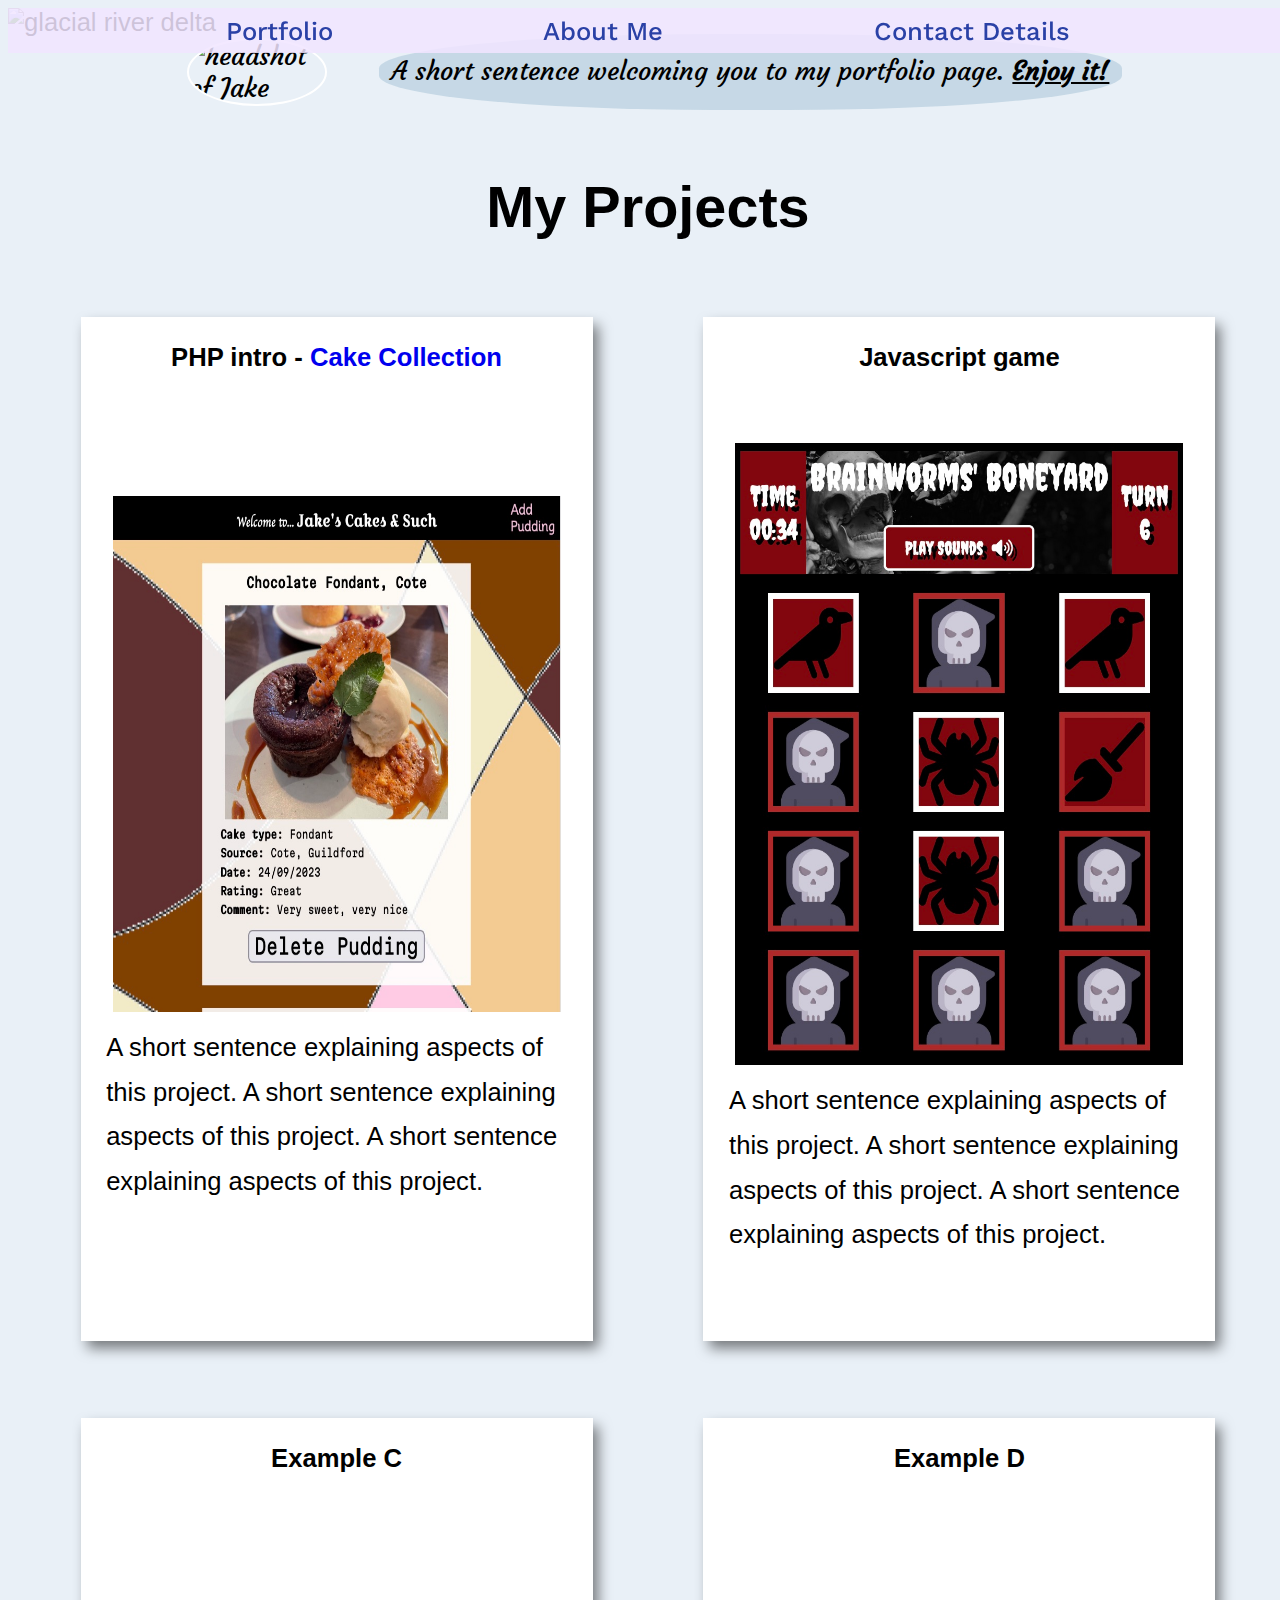
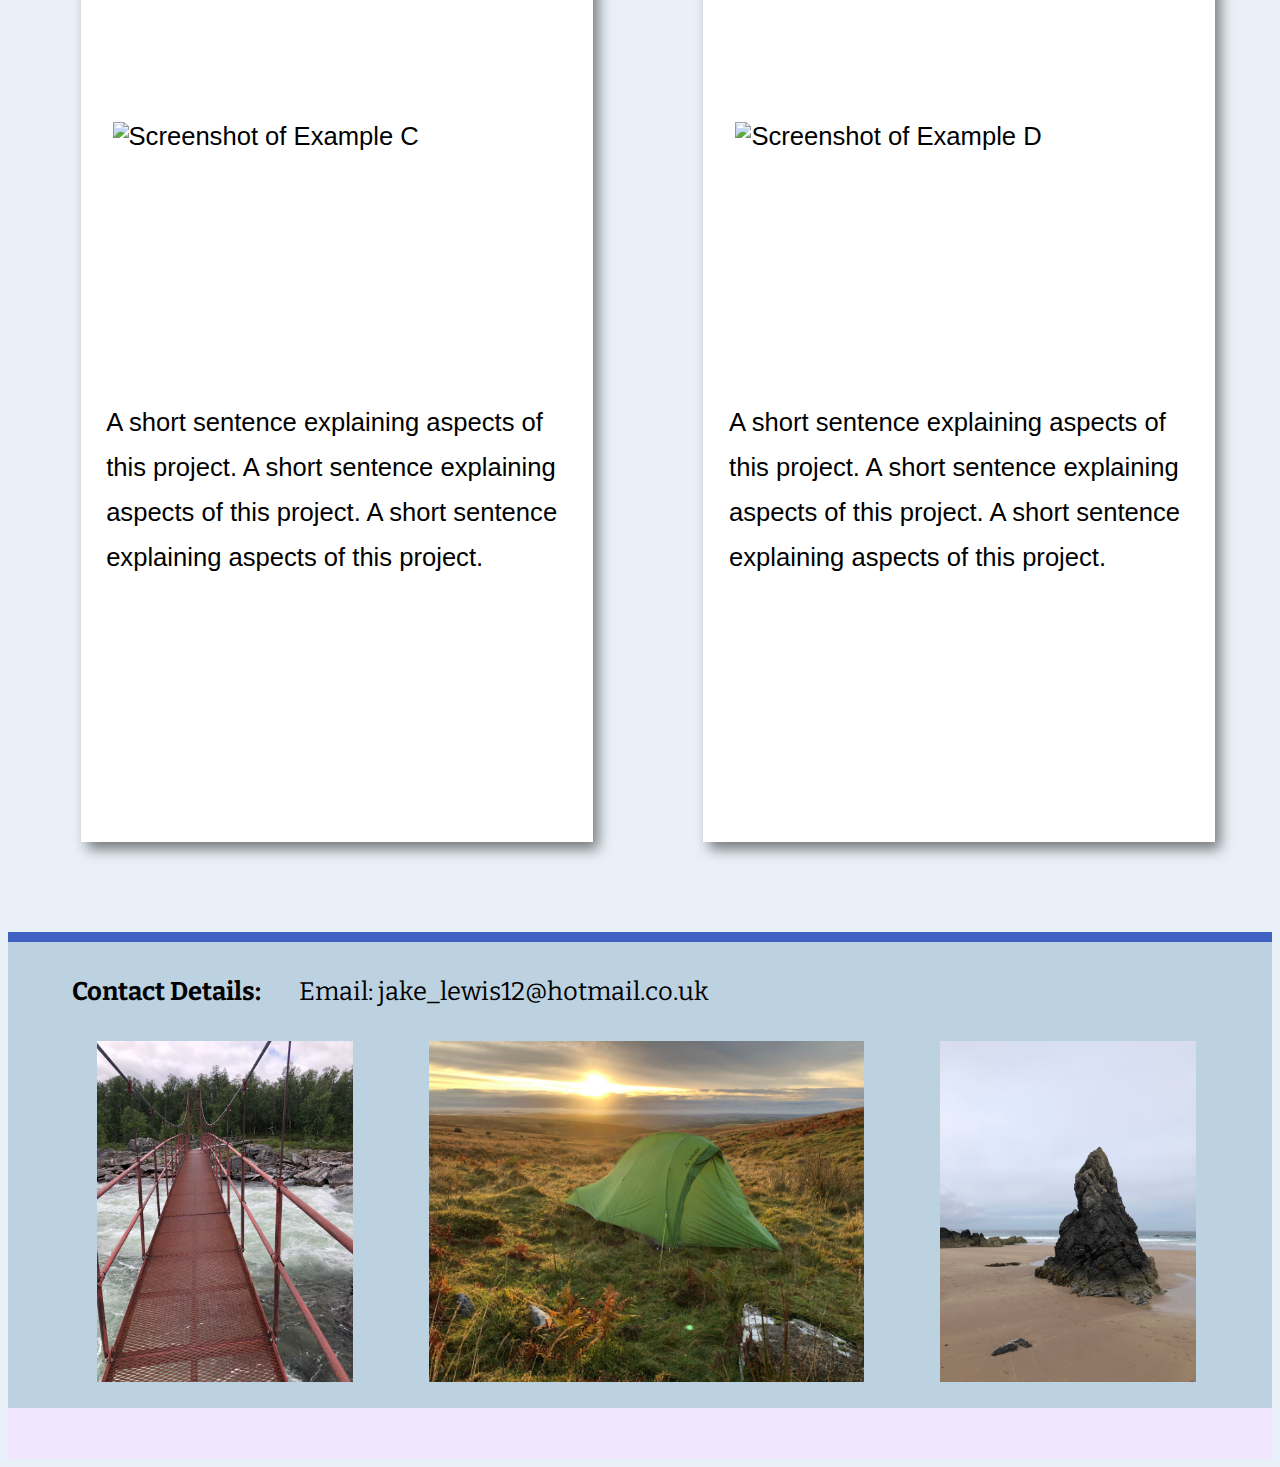
==== index.html @ c80b1532 "more reformatting, bug needs fixing, header size in desktop view of porfolio items" ====
<!DOCTYPE html>
<html lang="en">
<head>
    <meta charset="UTF-8">
    <meta name="viewport" content="width=device-width, initial-scale=1">
    <title>Jake's Portfolio</title>
    <link rel="preconnect" href="https://fonts.googleapis.com">
    <link rel="preconnect" href="https://fonts.gstatic.com" crossorigin>
    <link href="https://fonts.googleapis.com/css2?family=Bitter&family=Courgette&family=Work+Sans&display=swap"
          rel="stylesheet">
    <meta name="description" content="Portfolio">
    <meta name="author" content="Jake Lewis">
    <link rel="stylesheet" href="css/normalize.css">
    <link rel="stylesheet" href="css/styles.css">
    <link rel="icon" href="images/tabicon.png" sizes="192x192">
    <link rel="shortcut icon" href="images/tabicon.png">
    <link rel="apple-touch-icon" href="images/tabicon.png">
    <!-- <script defer src="js/index.js"></script> -->
</head>

<body>

<nav id="navbox">
    <div id="pflink">
        <a href="#porthead" class="menu-h">Portfolio</a>
    </div>
    <div id="abtmelink">
        <a href="./aboutme.html" class="menu-h">About Me</a>
    </div>
    <div id="contactlink">
        <a href="#contacth" class="menu-h">Contact Details</a>
    </div>
</nav>


<div id="main-image-grid">
    <img src="images/bluedeltaonly.jpg" alt="glacial river delta" id="main-pic">
    <div id="welcome-box">
        <img src="images/portprof.png" alt="headshot of Jake" id="profile-pic">
        <p id="welcome-text">A short sentence welcoming you to my portfolio page. <span
                id="welcome-span">Enjoy it!</span>
        </p>
    </div>
</div>

<div id="pfolio-headbox">
    <h2>My Projects</h2>
</div>

<div id="pfolio-boxes-container">
    <div id="exampleabox" class="pfolio-boxes">
        <h3 class=pfolio-head>PHP intro - <a
                href="https://2023-jakel.dev.io-academy.uk/collectorapp/index.php">Cake Collection</a></h3>
        <img src="images/cakecollector.jpg" alt="Screenshot of cake collecition website" class="pfolio-images">
        <p class="example-text">A short sentence explaining aspects of this project. A short sentence explaining aspects
            of this project. A short sentence explaining aspects of this project.</p>
    </div>

    <hr class="box-separation no-desktop-display">

    <div id="examplebbox" class="pfolio-boxes">
        <h3 class=pfolio-head>Javascript game</h3>
        <img src="images/boneyard.jpg" alt="Screenshot of javascript match pairs game" class="pfolio-images">
        <p class="example-text">A short sentence explaining aspects of this project. A short sentence explaining aspects
            of this project. A short sentence explaining aspects of this project.</p>
    </div>

    <hr class="box-separation no-desktop-display">

<!--    <div class="nomobile vertical-line"></div>-->

    <div id="examplecbox" class="pfolio-boxes">
        <h3 class=pfolio-head>Example C</h3>
        <img src="https://placedog.net/200/200" alt="Screenshot of Example C" class="pfolio-images">
        <p class="example-text">A short sentence explaining aspects of this project. A short sentence explaining aspects
            of this project. A short sentence explaining aspects of this project.</p>
    </div>

    <hr class="box-separation no-desktop-display">

    <div id="exampledbox" class="pfolio-boxes">
        <h3 class=pfolio-head>Example D</h3>
        <img src="https://placedog.net/200/200" alt="Screenshot of Example D" class="pfolio-images">
        <p class="example-text">A short sentence explaining aspects of this project. A short sentence explaining aspects
            of this project. A short sentence explaining aspects of this project.</p>
    </div>
</div>

<div id="contact-box" class="fboxbgcolors">
    <h2 id="contacth">Contact Details:</h2>
    <p>Email: jake_lewis12@hotmail.co.uk</p>
</div>

<div id="contact-pic-box" class="fboxbgcolors">
    <img src="images/bridge.jpg" alt="rickety bridge over rapids" id="bridgepic" class="contactpics">
    <img src="images/tent.jpg" alt="green tent at sunrise" id="tentpic" class="contactpics">
    <img src="images/spike.jpg" alt="spiked rock on beach" id="spikepic" class="contactpics">
</div>

<footer></footer>
</body>
</html>
---- css/styles.css ----
*,
*::before,
*::after {
    box-sizing: border-box;
}

body {
    font-family: 'Works Sans', verdana, sans-serif;
    font-size: 2vw;
    background-color: #e9f0f7;
}

#navbox {
    width: 100%;
    display: flex;
    justify-content: space-evenly;
    padding: 0.6vw;
    background-color: rgba(241, 229, 255, 0.85);
    position: fixed;
}

a:link,
a:visited,
a:hover,
a:active {
	text-decoration: none;
}

.menu-h {
    font-family: 'Work sans', verdana, sans-serif;
    font-size: 3vw;
    font-weight: 550;
    color: #2a41a6;
    padding: 0vw;
    margin: 0;
}

img {
    width: 100%;
    height: auto;
}

p {
    margin: 0;
}

#main-image-grid {
    width: 100vw;
    display: grid;
    grid-template-rows: auto 10vw auto;
    grid-template-columns: 1fr;
}

#main-pic {
    width: 100vw;
    grid-row: 1/3;
    grid-column: 1;
}

#welcome-box {
    display: flex;
    grid-row: 2/4;
    grid-column: 1;
    align-items: center;
    justify-self: center;
    flex-wrap: nowrap;
    gap: 3vw;
    padding: 1vw;
    font-size: 2vw;
    font-family: 'Courgette', serif;
}

.fboxbgcolors {
    background-color: #bdd2e1;
}

#profile-pic {
    width: 12vw;
    height: auto;
    border: 0.2vw solid white;
    border-radius: 50%;
}

#welcome-text {
    line-height: 4vw;
    background-color: rgb(189,210,225,0.8);
    border-radius: 45%;
    padding: 1vw;
}

#welcome-span {
    font-weight: bold;
    text-decoration: underline;
}

#pfolio-headbox {
    width: 100vw;
    display: flex;
    align-items: center;
    justify-content: center;
}

#pfolio-headbox h2{
    font-size: 4.5vw;
    margin-top: 3vw;
    margin-bottom: 3vw;
}

#pfolio-boxes-container {
    display: flex;
    flex-direction: column;
    width: 100vw;
    align-items: center;
}

.pfolio-head {
    margin: 0;
    font-size: 3vw;
}

.pfolio-boxes {
    width: 70vw;
    display: flex;
    flex-wrap: wrap;
    justify-content: center;
    justify-self: center;
    align-self: center;
    gap: 2vw;
    padding: 2vw;
    background-color: rgb(255, 255, 255);
    margin: 3vw;
    box-shadow: 0.5vw 0.6vw 1vw rgb(0 0 0 / 0.5);
}

.pfolio-images {
    width: 60vw;
}

.example-text {
    line-height: 3.5vw;
}

.box-separation {
    width: 90%;
    margin: 2vw;
    height: 0.01vw;
    color: #9d069d;
    background-color: #9d069d;
}

#contact-box {
    display: flex;
    flex-wrap: wrap;
    flex-direction: column;
    gap: 2vw;
    margin-top: 4vw;
    padding-left: 2vw;
    border-top: 1.5vw solid #4162c3;
    font-family: 'Bitter', serif;
}

#contact-box h2 {
    padding: 1vw;
}

#contact-box p {
    font-size: 3vw;
}

#contact-pic-box {
    display: flex;
    flex-direction: row;
    gap: 2vw;
    padding: 2vw;
    justify-content: space-around;
}

#bridgepic {
    width: 20vw;
}

#tentpic {
    width: 34vw;
}

#spikepic {
    width: 20vw;
}

footer {
    background-color: rgba(241, 229, 255, 0.85);
    padding: 2vw;
}

@media only screen and (min-width: 600px) {
    .no-desktop-display {
        display: none;
    }

    .menu-h {
        font-size: 2vw;
        font-weight: 500;
    }

    #welcome-box {
        font-size: 2vw;
        padding: 0.1vw;
    }

    #profile-pic {
        width: 11vw;
        height: auto;
        margin: 1vw;
    }

    #porthead {
        font-size: 3vw;
    }

    #pfolio-boxes-container {
        flex-direction: row;
        flex-wrap: wrap;
        justify-content: space-evenly;
    }

    .pfolio-boxes {
        width: 40vw;
        height: 80vw;
        gap: 1vw;
    }

    .pfolio-head {
        font-size: 2vw;
        margin: 0;
        padding: 0;
    }

    .pfolio-images {
        width: 35vw;
    }

    /*#hr-ab {*/
    /*    grid-row: 8/9;*/
    /*    height: 1px;*/
    /*    border: 0;*/
    /*}*/

    /*.vertical-line {*/
    /*    border-left: 1px solid #9d069d;*/
    /*    grid-column: 10/12;*/
    /*    grid-row: 6/10;*/
    /*    height: 90%;*/
    /*    margin-left: 5vw;*/
    /*    align-self: center;*/
    /*}*/

    #contact-box h2 {
        font-size: 2vw;
    }

    #contact-box p {
        font-size: 2vw;
    }

    #contact-box {
        grid-row: 10/11;
        flex-direction: row;
        padding-left: 4vw;
        border-top: 0.8vw solid #4162c3;
        align-items: center;
    }

    #contact-pic-box {
        grid-row: 11/12;
        padding: 0vw;
        padding-left: 3vw;
        padding-right: 2vw;
        padding-bottom: 2vw;
        justify-content: space-evenly;
    }

    .contactpics {
        width: 16vw;
        height: auto;
    }
}

@media only screen and (max-width: 700px) {
    .nomobile {
        display: none;
    }
}
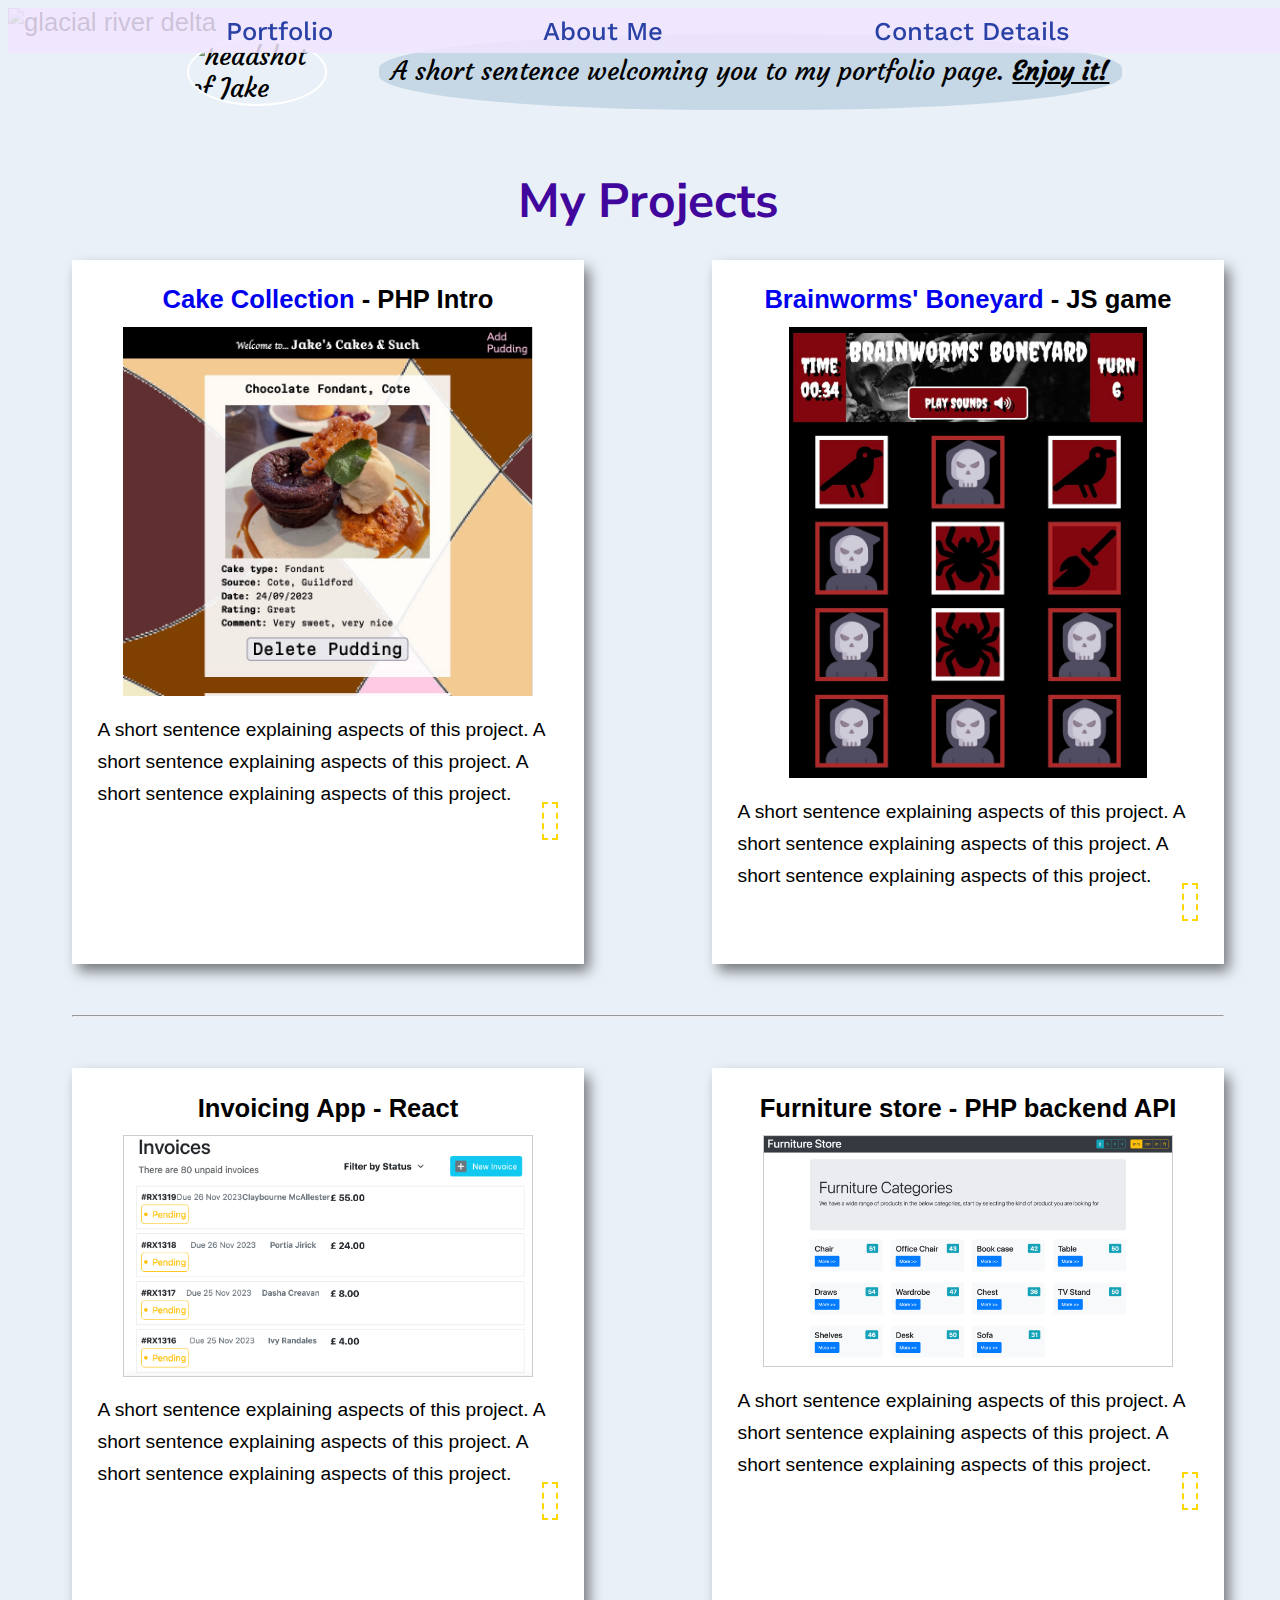
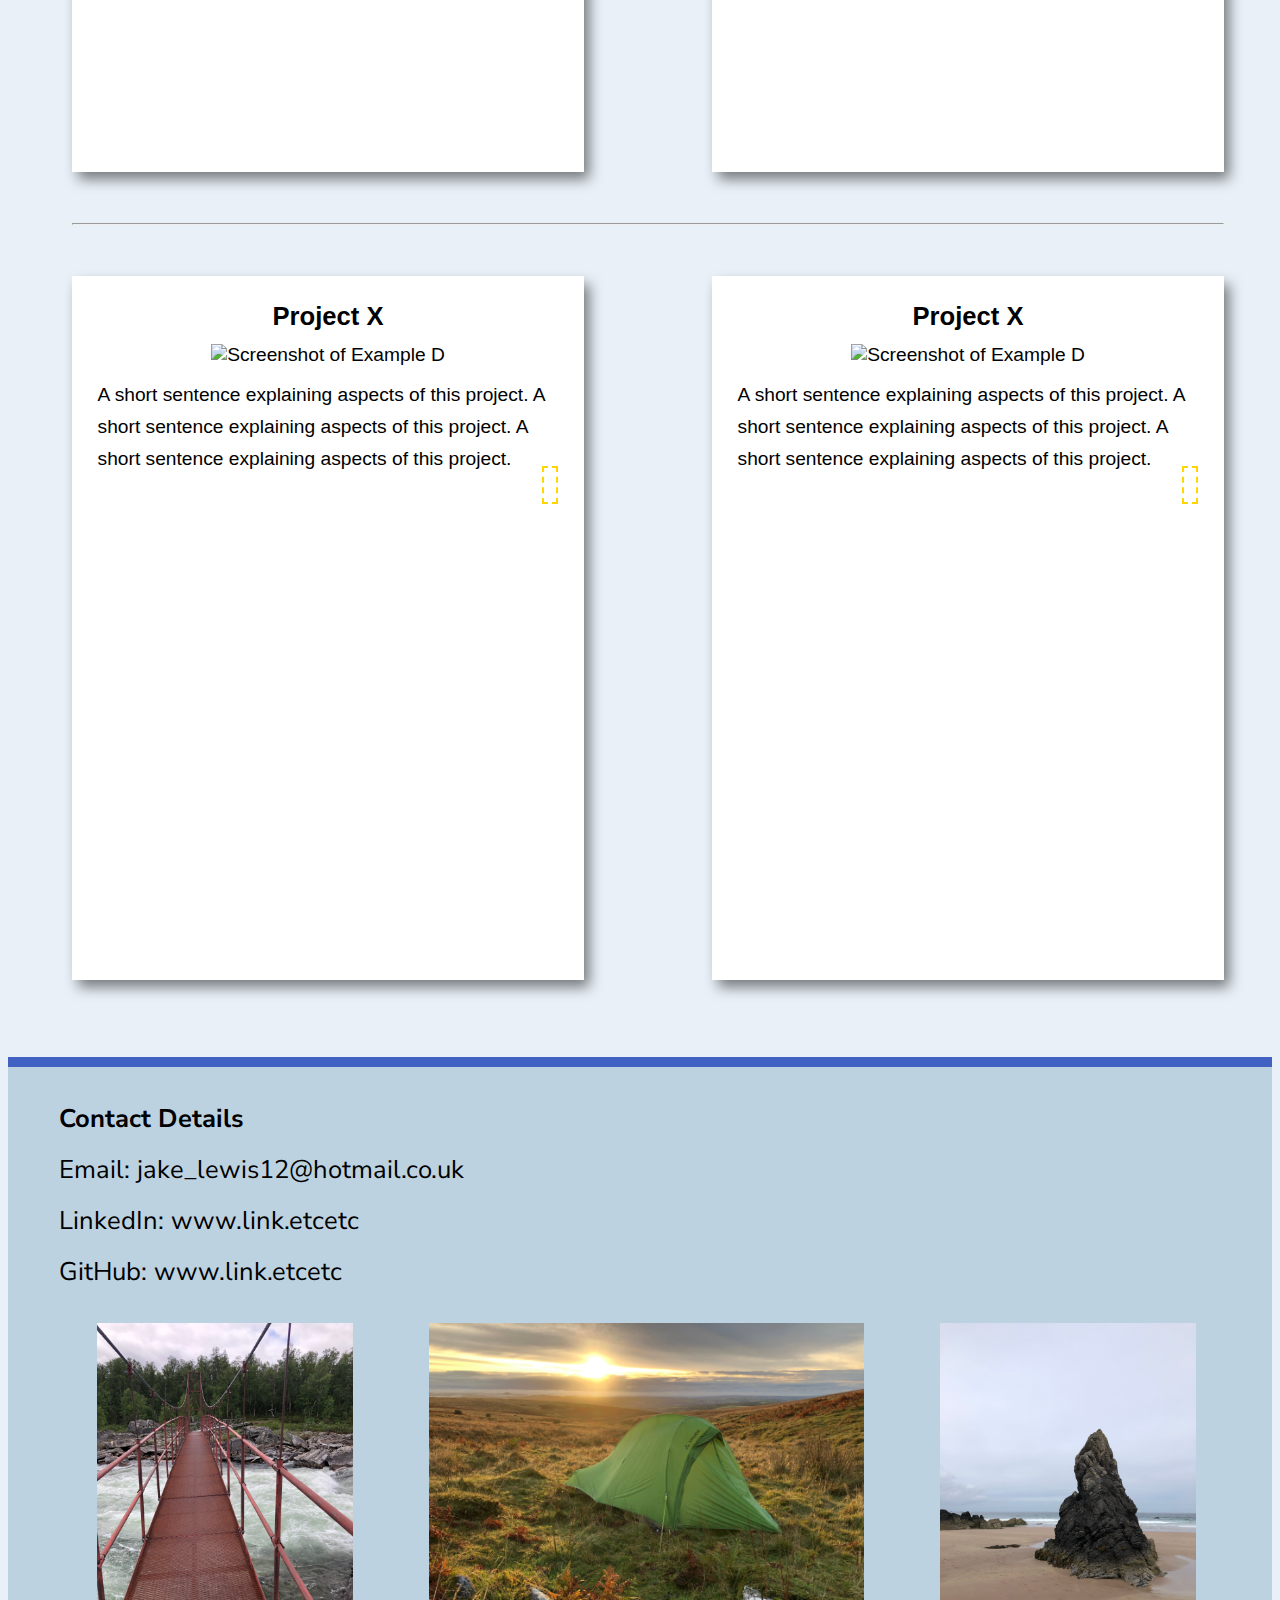
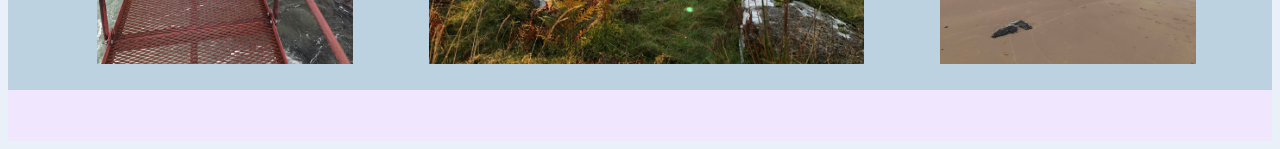
==== commit 4f70d690: "final formatting chages fornew  basic layout" ====
--- a/index.html
+++ b/index.html
@@ -8,6 +8,10 @@
     <link rel="preconnect" href="https://fonts.gstatic.com" crossorigin>
     <link href="https://fonts.googleapis.com/css2?family=Bitter&family=Courgette&family=Work+Sans&display=swap"
           rel="stylesheet">
+    <link href="https://fonts.googleapis.com/css2?family=Nunito+Sans:opsz@6..12&display=swap" rel="stylesheet">
+    <link rel="stylesheet" href="https://cdnjs.cloudflare.com/ajax/libs/font-awesome/6.4.2/css/all.min.css"
+          integrity="sha512-z3gLpd7yknf1YoNbCzqRKc4qyor8gaKU1qmn+CShxbuBusANI9QpRohGBreCFkKxLhei6S9CQXFEbbKuqLg0DA=="
+          crossorigin="anonymous" referrerpolicy="no-referrer"/>
     <meta name="description" content="Portfolio">
     <meta name="author" content="Jake Lewis">
     <link rel="stylesheet" href="css/normalize.css">
@@ -22,13 +26,13 @@
 
 <nav id="navbox">
     <div id="pflink">
-        <a href="#porthead" class="menu-h">Portfolio</a>
+        <a href="#pfolio-headbox" class="nav-headers">Portfolio</a>
     </div>
     <div id="abtmelink">
-        <a href="./aboutme.html" class="menu-h">About Me</a>
+        <a href="./aboutme.html" class="nav-headers">About Me</a>
     </div>
     <div id="contactlink">
-        <a href="#contacth" class="menu-h">Contact Details</a>
+        <a href="#contacth" class="nav-headers">Contact Details</a>
     </div>
 </nav>
 
@@ -49,46 +53,77 @@
 
 <div id="pfolio-boxes-container">
     <div id="exampleabox" class="pfolio-boxes">
-        <h3 class=pfolio-head>PHP intro - <a
-                href="https://2023-jakel.dev.io-academy.uk/collectorapp/index.php">Cake Collection</a></h3>
+        <h3 class=pfolio-head><a
+                href="https://2023-jakel.dev.io-academy.uk/collectorapp/index.php">Cake Collection</a> - PHP Intro</h3>
         <img src="images/cakecollector.jpg" alt="Screenshot of cake collecition website" class="pfolio-images">
-        <p class="example-text">A short sentence explaining aspects of this project. A short sentence explaining aspects
+        <p class="pfolio-text">A short sentence explaining aspects of this project. A short sentence explaining aspects
             of this project. A short sentence explaining aspects of this project.</p>
+        <p class="git-icon-p"><i class="fa-brands fa-github"></i></p>
     </div>
 
     <hr class="box-separation no-desktop-display">
 
     <div id="examplebbox" class="pfolio-boxes">
-        <h3 class=pfolio-head>Javascript game</h3>
-        <img src="images/boneyard.jpg" alt="Screenshot of javascript match pairs game" class="pfolio-images">
-        <p class="example-text">A short sentence explaining aspects of this project. A short sentence explaining aspects
+        <h3 class=pfolio-head href="https://dev.io-academy.uk/projects/2023-aug/23-aug-pairs/game.html"><a
+                href="https://dev.io-academy.uk/projects/2023-aug/23-aug-pairs/game.html">Brainworms' Boneyard</a> - JS game</h3>
+        <img src="images/boneyard.jpg" alt="Screenshot of javascript match pairs game" class="pfolio-images"
+             id="boneyard">
+        <p class="pfolio-text">A short sentence explaining aspects of this project. A short sentence explaining aspects
             of this project. A short sentence explaining aspects of this project.</p>
+        <p class="git-icon-p"><i class="fa-brands fa-github"></i></p>
     </div>
 
     <hr class="box-separation no-desktop-display">
 
-<!--    <div class="nomobile vertical-line"></div>-->
+    <hr class="box-separation no-mobile-display">
 
-    <div id="examplecbox" class="pfolio-boxes">
-        <h3 class=pfolio-head>Example C</h3>
-        <img src="https://placedog.net/200/200" alt="Screenshot of Example C" class="pfolio-images">
-        <p class="example-text">A short sentence explaining aspects of this project. A short sentence explaining aspects
+    <div class="pfolio-boxes">
+        <h3 class=pfolio-head>Invoicing App - React</h3>
+        <img src="images/invoicing-app.png" alt="Screenshot of Example C" class="pfolio-images img-borders">
+        <p class="pfolio-text">A short sentence explaining aspects of this project. A short sentence explaining aspects
             of this project. A short sentence explaining aspects of this project.</p>
+        <p class="git-icon-p"><i class="fa-brands fa-github"></i></p>
     </div>
 
     <hr class="box-separation no-desktop-display">
 
-    <div id="exampledbox" class="pfolio-boxes">
-        <h3 class=pfolio-head>Example D</h3>
+    <div class="pfolio-boxes">
+        <h3 class=pfolio-head>Furniture store - PHP backend API</h3>
+        <img src="images/furniture-api.png" alt="Screenshot of Example D" class="pfolio-images img-borders">
+        <p class="pfolio-text">A short sentence explaining aspects of this project. A short sentence explaining aspects
+            of this project. A short sentence explaining aspects of this project.</p>
+        <p class="git-icon-p"><i class="fa-brands fa-github"></i></p>
+    </div>
+
+    <hr class="box-separation no-desktop-display">
+
+    <hr class="box-separation no-mobile-display">
+
+    <div class="pfolio-boxes">
+        <h3 class=pfolio-head>Project X</h3>
         <img src="https://placedog.net/200/200" alt="Screenshot of Example D" class="pfolio-images">
-        <p class="example-text">A short sentence explaining aspects of this project. A short sentence explaining aspects
+        <p class="pfolio-text">A short sentence explaining aspects of this project. A short sentence explaining aspects
             of this project. A short sentence explaining aspects of this project.</p>
+        <p class="git-icon-p"><i class="fa-brands fa-github"></i></p>
+    </div>
+
+    <hr class="box-separation no-desktop-display">
+
+    <div class="pfolio-boxes">
+        <h3 class=pfolio-head>Project X</h3>
+        <img src="https://placedog.net/200/200" alt="Screenshot of Example D" class="pfolio-images">
+        <p class="pfolio-text">A short sentence explaining aspects of this project. A short sentence explaining aspects
+            of this project. A short sentence explaining aspects of this project.</p>
+        <p class="git-icon-p"><i class="fa-brands fa-github"></i></p>
     </div>
 </div>
 
 <div id="contact-box" class="fboxbgcolors">
-    <h2 id="contacth">Contact Details:</h2>
+    <h2 id="contacth">Contact Details</h2>
     <p>Email: jake_lewis12@hotmail.co.uk</p>
+    <p>LinkedIn: www.link.etcetc</p>
+    <p>GitHub: www.link.etcetc</p>
+<!--    maybe just a background image to the whole thing rather than 3 pics-->
 </div>
 
 <div id="contact-pic-box" class="fboxbgcolors">
--- a/css/styles.css
+++ b/css/styles.css
@@ -23,10 +23,10 @@
 a:visited,
 a:hover,
 a:active {
-	text-decoration: none;
-}
-
-.menu-h {
+    text-decoration: none;
+}
+
+.nav-headers {
     font-family: 'Work sans', verdana, sans-serif;
     font-size: 3vw;
     font-weight: 550;
@@ -68,6 +68,7 @@
     padding: 1vw;
     font-size: 2vw;
     font-family: 'Courgette', serif;
+    /*slight pulsing animation on this*/
 }
 
 .fboxbgcolors {
@@ -83,7 +84,7 @@
 
 #welcome-text {
     line-height: 4vw;
-    background-color: rgb(189,210,225,0.8);
+    background-color: rgb(189, 210, 225, 0.8);
     border-radius: 45%;
     padding: 1vw;
 }
@@ -98,12 +99,15 @@
     display: flex;
     align-items: center;
     justify-content: center;
-}
-
-#pfolio-headbox h2{
-    font-size: 4.5vw;
-    margin-top: 3vw;
-    margin-bottom: 3vw;
+    font-size: 2.5vw;
+    font-family: 'nunito sans' ,verdana, sans-serif;
+    color: rgb(65,7,157);
+    margin-top: 2.5vw;
+    margin-bottom: 1.5vw;
+}
+
+#pfolio-headbox h2 {
+    margin: 0;
 }
 
 #pfolio-boxes-container {
@@ -113,31 +117,45 @@
     align-items: center;
 }
 
-.pfolio-head {
-    margin: 0;
-    font-size: 3vw;
-}
-
 .pfolio-boxes {
     width: 70vw;
-    display: flex;
-    flex-wrap: wrap;
-    justify-content: center;
-    justify-self: center;
-    align-self: center;
-    gap: 2vw;
-    padding: 2vw;
+    text-align: center;
     background-color: rgb(255, 255, 255);
-    margin: 3vw;
     box-shadow: 0.5vw 0.6vw 1vw rgb(0 0 0 / 0.5);
+    margin: 2vw 0;
+    padding: 1vw 0;
+}
+
+.pfolio-head {
+    font-size: 3vw;
+    margin: 0;
+    padding: 3vw;
 }
 
 .pfolio-images {
     width: 60vw;
-}
-
-.example-text {
-    line-height: 3.5vw;
+    margin-bottom: 1vw;
+}
+
+.img-borders {
+    border: solid 1px rgb(206, 206, 206)
+}
+
+.pfolio-text {
+    line-height: 3vw;
+    padding: 0 2vw;
+    text-align: left;
+}
+
+.git-icon-p {
+    padding-right: 2vw;
+    /*text-align: right;*/
+    text-align: end;
+}
+
+.fa-github {
+    padding: 0.5vw;
+    border: dashed 2px gold;
 }
 
 .box-separation {
@@ -149,18 +167,17 @@
 }
 
 #contact-box {
-    display: flex;
-    flex-wrap: wrap;
-    flex-direction: column;
-    gap: 2vw;
     margin-top: 4vw;
-    padding-left: 2vw;
+    padding: 2vw 0;
+    padding-bottom: 2vw;
     border-top: 1.5vw solid #4162c3;
-    font-family: 'Bitter', serif;
+    font-family: 'nunito sans' ,verdana, sans-serif;
+    line-height: 4vw;
 }
 
 #contact-box h2 {
-    padding: 1vw;
+    font-weight: bold;
+    margin: 0;
 }
 
 #contact-box p {
@@ -197,7 +214,7 @@
         display: none;
     }
 
-    .menu-h {
+    .nav-headers {
         font-size: 2vw;
         font-weight: 500;
     }
@@ -213,46 +230,45 @@
         margin: 1vw;
     }
 
-    #porthead {
-        font-size: 3vw;
+    #pfolio-headbox {
+        margin-bottom: 0;
     }
 
     #pfolio-boxes-container {
         flex-direction: row;
         flex-wrap: wrap;
-        justify-content: space-evenly;
+        justify-content: space-around;
     }
 
     .pfolio-boxes {
         width: 40vw;
-        height: 80vw;
-        gap: 1vw;
+        height: 55vw;
+        font-size: 1.5vw;
     }
 
     .pfolio-head {
         font-size: 2vw;
-        margin: 0;
-        padding: 0;
+        padding: 1vw;
     }
 
     .pfolio-images {
-        width: 35vw;
-    }
-
-    /*#hr-ab {*/
-    /*    grid-row: 8/9;*/
-    /*    height: 1px;*/
-    /*    border: 0;*/
-    /*}*/
-
-    /*.vertical-line {*/
-    /*    border-left: 1px solid #9d069d;*/
-    /*    grid-column: 10/12;*/
-    /*    grid-row: 6/10;*/
-    /*    height: 90%;*/
-    /*    margin-left: 5vw;*/
-    /*    align-self: center;*/
-    /*}*/
+        width: 32vw;
+    }
+
+    .pfolio-text {
+        line-height: 2.5vw;
+    }
+
+    #boneyard {
+        width: 28vw;
+    }
+
+    .vertical-line {
+        border-left: 1px solid #9d069d;
+        height: 90%;
+        margin-left: 5vw;
+        align-self: center;
+    }
 
     #contact-box h2 {
         font-size: 2vw;
@@ -286,7 +302,7 @@
 }
 
 @media only screen and (max-width: 700px) {
-    .nomobile {
+    .no-mobile-display {
         display: none;
     }
 }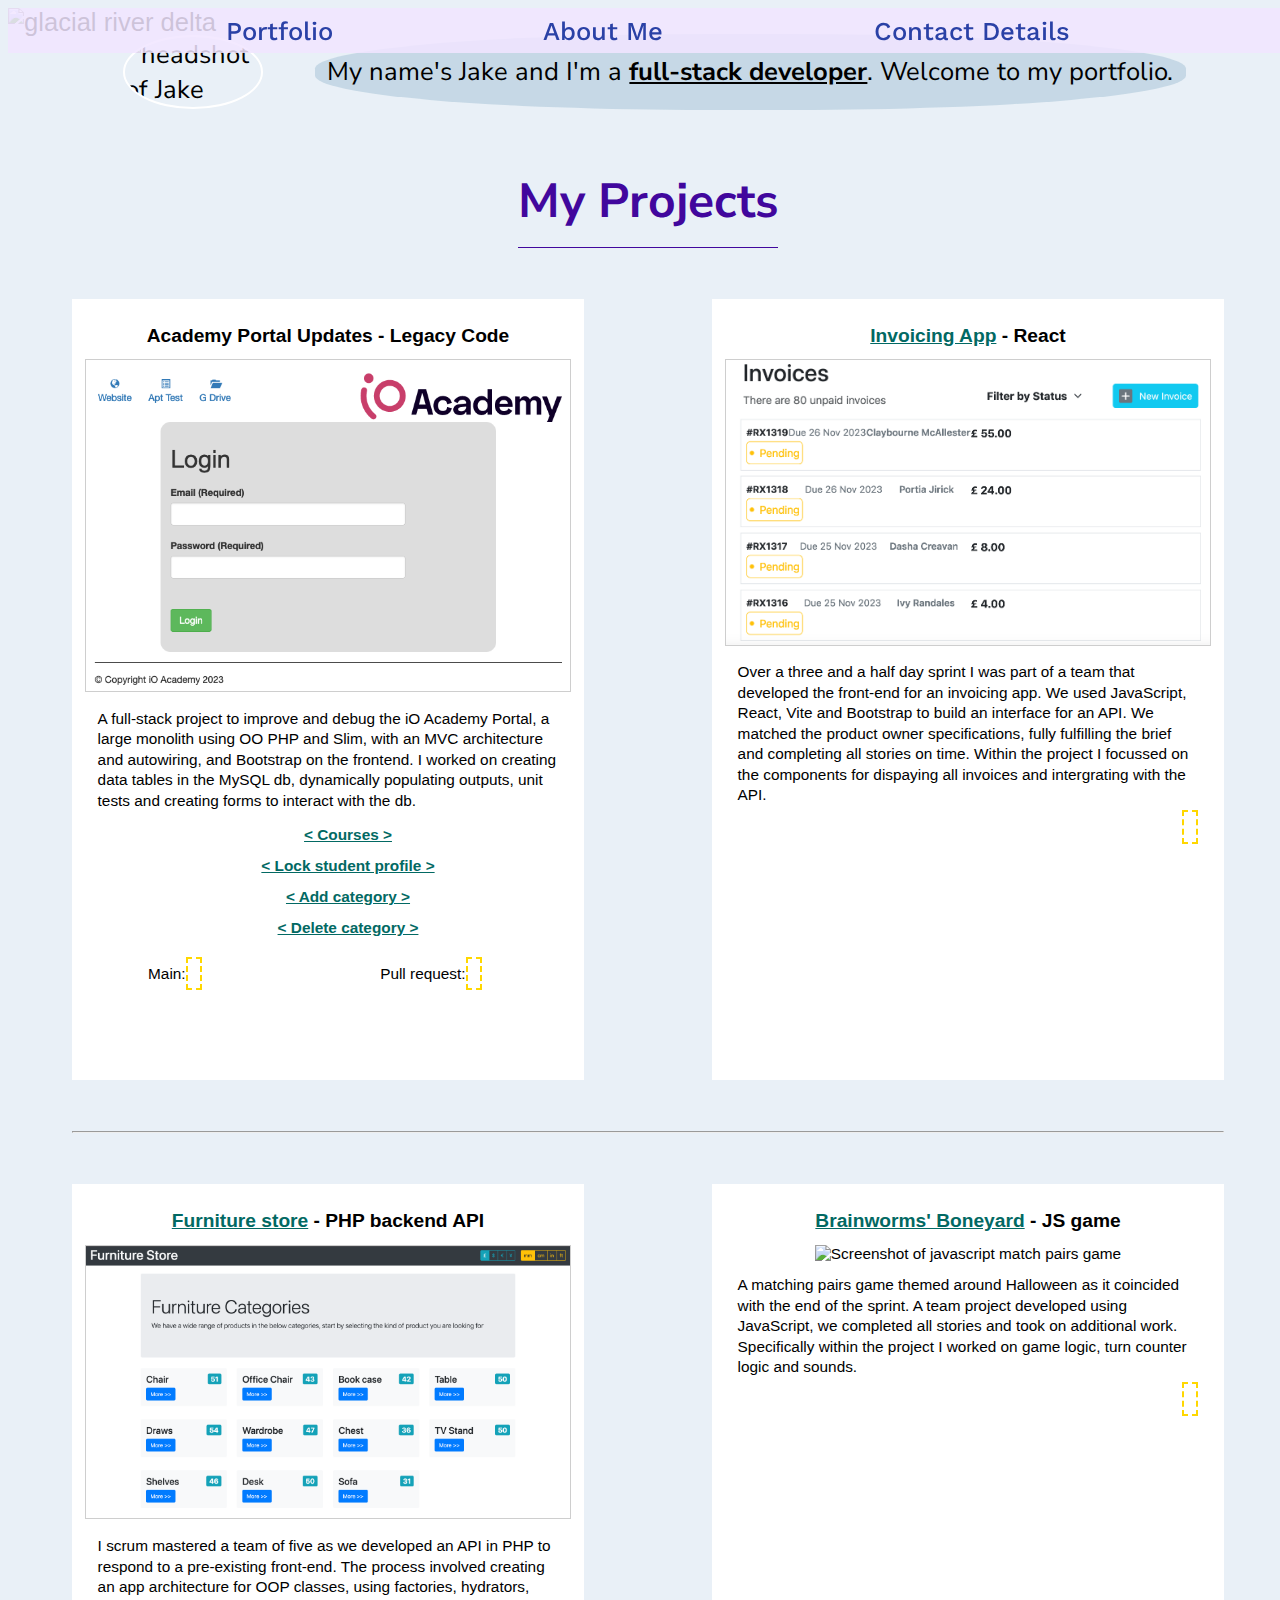
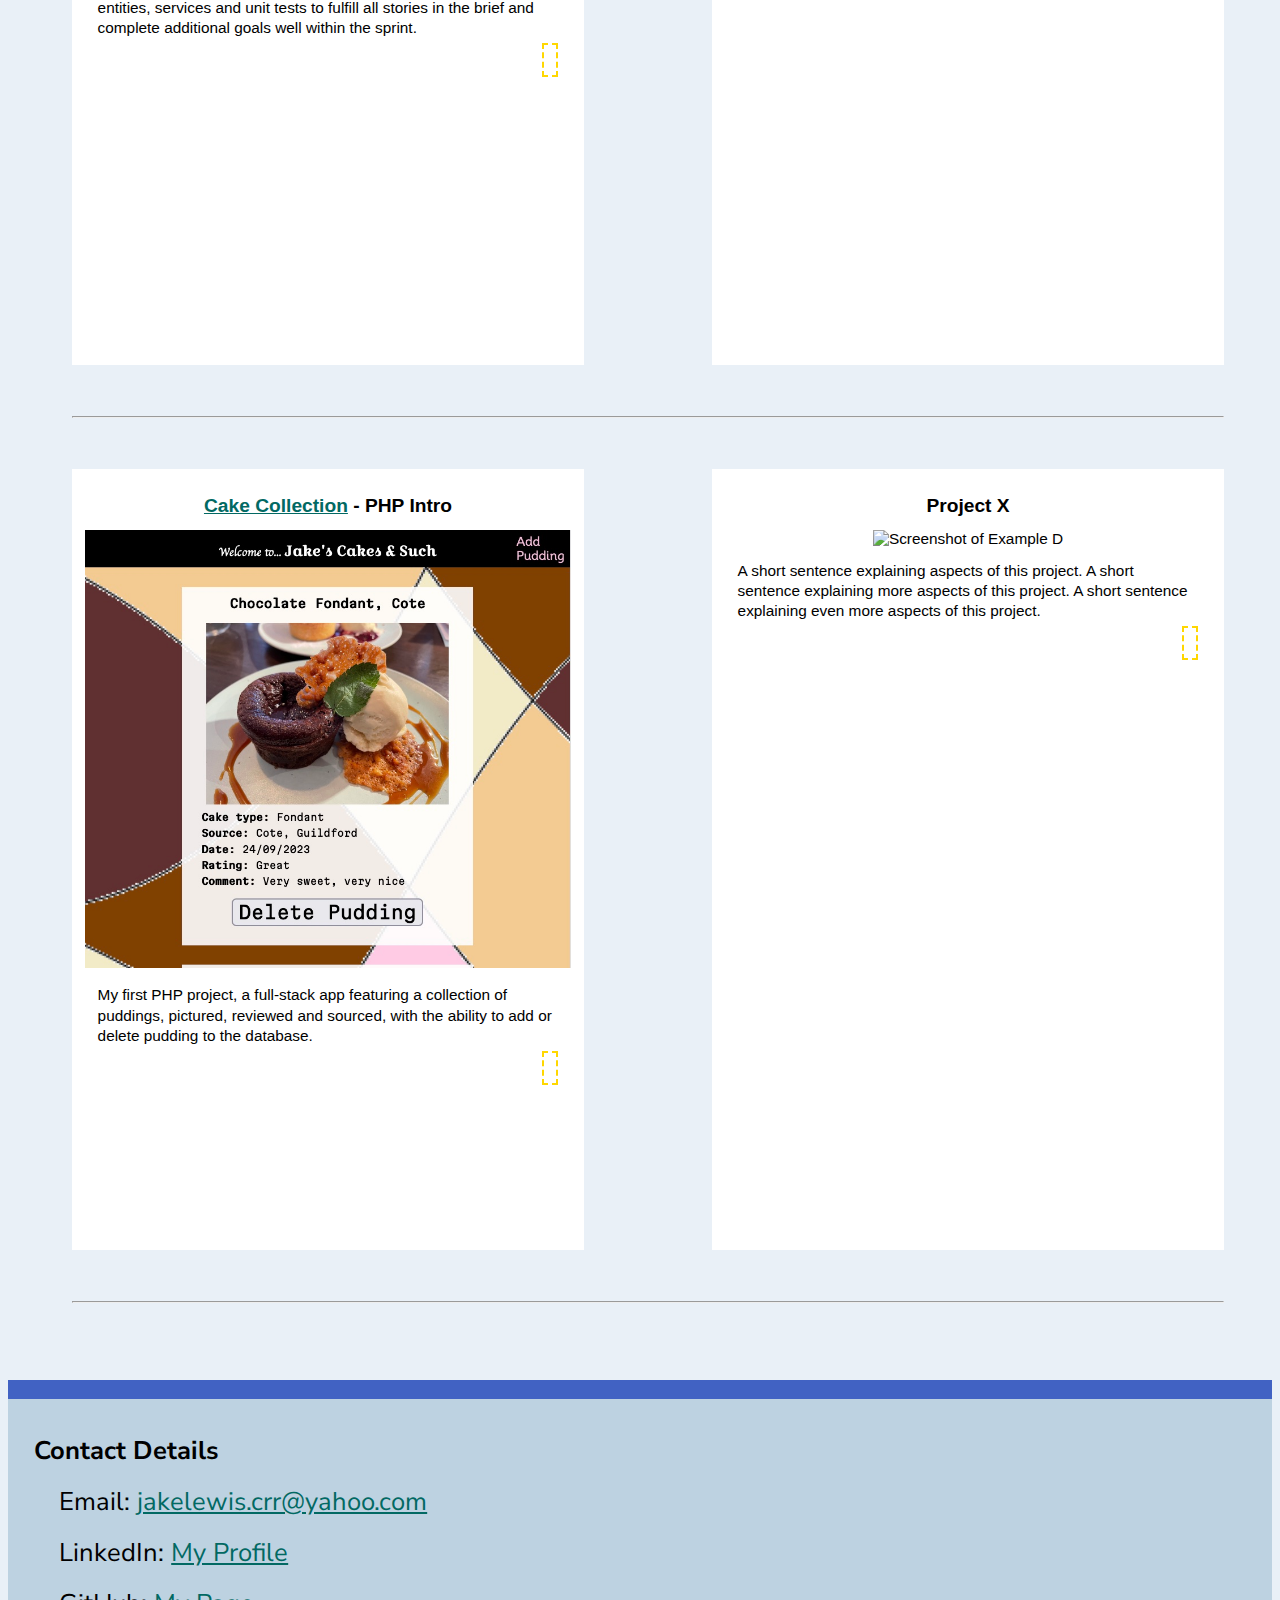
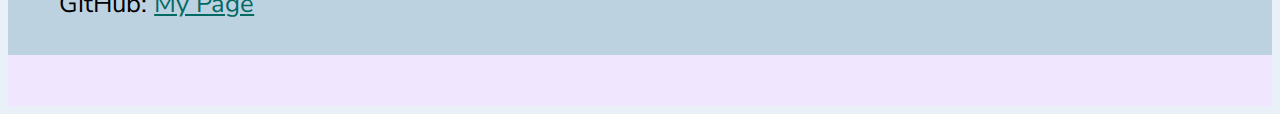
==== commit ddc5d726: "Merge pull request #4 from jacobl992/add-project-descriptions-and-modules" ====
--- a/index.html
+++ b/index.html
@@ -19,7 +19,7 @@
     <link rel="icon" href="images/tabicon.png" sizes="192x192">
     <link rel="shortcut icon" href="images/tabicon.png">
     <link rel="apple-touch-icon" href="images/tabicon.png">
-    <!-- <script defer src="js/index.js"></script> -->
+    <script defer src="js/index.js"></script>
 </head>
 
 <body>
@@ -41,8 +41,8 @@
     <img src="images/bluedeltaonly.jpg" alt="glacial river delta" id="main-pic">
     <div id="welcome-box">
         <img src="images/portprof.png" alt="headshot of Jake" id="profile-pic">
-        <p id="welcome-text">A short sentence welcoming you to my portfolio page. <span
-                id="welcome-span">Enjoy it!</span>
+        <p id="welcome-text">My name's Jake and I'm a <span
+                id="welcome-span">full-stack developer</span>. Welcome to my portfolio.
         </p>
     </div>
 </div>
@@ -52,84 +52,146 @@
 </div>
 
 <div id="pfolio-boxes-container">
-    <div id="exampleabox" class="pfolio-boxes">
-        <h3 class=pfolio-head><a
-                href="https://2023-jakel.dev.io-academy.uk/collectorapp/index.php">Cake Collection</a> - PHP Intro</h3>
-        <img src="images/cakecollector.jpg" alt="Screenshot of cake collecition website" class="pfolio-images">
-        <p class="pfolio-text">A short sentence explaining aspects of this project. A short sentence explaining aspects
-            of this project. A short sentence explaining aspects of this project.</p>
-        <p class="git-icon-p"><i class="fa-brands fa-github"></i></p>
+    <!--    --------iO Academy Projects---------- -->
+
+    <!--    1. -->
+    <div class="pfolio-boxes">
+        <h3 class=pfolio-titles>Academy Portal Updates - Legacy Code</h3>
+        <img src="images/academylogin.png" alt="Screenshot of Example D" class="pfolio-images img-borders">
+        <p class="pfolio-text">A full-stack project to improve and debug the iO Academy Portal, a large monolith using
+            OO PHP and Slim, with an MVC architecture and autowiring, and Bootstrap on the frontend.
+            I worked on creating data tables in the MySQL db, dynamically populating outputs, unit tests and creating
+            forms to interact with the db. </p>
+        <div class="overlay" id="overlay"></div>
+        <div class="modals-container">
+            <ul>
+                <li id="open-courses-modal" class="modal-list">< Courses ></li>
+                <li id="open-lock-modal" class="modal-list">< Lock student profile ></li>
+                <li id="open-addcat-modal" class="modal-list">< Add category ></li>
+                <li id="open-delcat-modal" class="modal-list">< Delete category ></li>
+            </ul>
+            <div class="modal" id="coursesModal">
+                <div class="mod-boxes">
+                    <img src="images/courses.png" alt="a table of courses" class="portal-imgs img-borders">
+                </div>
+            </div>
+            <div class="modal" id="lockModal">
+                <div class="mod-boxes">
+                    <div>
+                        <img src="images/editpage.png" alt="edit functionality on a profile page"
+                             class="portal-imgs img-borders">
+                        <img src="images/lockedtooltip.png" alt="tooltip for locked option"
+                             class="portal-imgs img-borders">
+                    </div>
+                </div>
+            </div>
+            <div class="modal" id="addModal">
+                <div class="mod-boxes">
+                    <img src="images/addcategory.png" alt="a form to add a category" class="portal-imgs img-borders">
+                </div>
+            </div>
+            <div class="modal" id="deleteModal">
+                <div class="mod-boxes">
+                    <img src="images/deletecategory.png" alt="a table of courses that can be deleted"
+                         class="portal-imgs img-borders">
+                </div>
+            </div>
+        </div>
+        <div class="git-icons-box">
+            <p class="git-icon-p">Main: <a href="https://github.com/iO-Academy/AcademyPortal"><i
+                    class="fa-brands fa-github"></i></a></p>
+            <p class="git-icon-p">Pull request: <a href="https://github.com/iO-Academy/AcademyPortal/pull/568"><i
+                    class="fa-brands fa-github"></i></a></p>
+        </div>
+    </div>
+
+    <!--    links should automatically open in new tab not replace current session-->
+
+    <hr class="box-separation no-desktop-display">
+
+    <!--2.-->
+    <div class="pfolio-boxes">
+        <h3 class=pfolio-titles><a href="https://23-aug-invoicing.dev.io-academy.uk/" class="coloured-links">Invoicing
+            App</a> - React</h3>
+        <img src="images/invoicing-app.png" alt="Screenshot of Example C" class="pfolio-images img-borders">
+        <p class="pfolio-text">Over a three and a half day sprint I was part of a team that developed the front-end for
+            an invoicing app.
+            We used JavaScript, React, Vite and Bootstrap to build an interface for an API.
+            We matched the product owner specifications, fully fulfilling the brief and completing all stories on time.
+            Within the project I focussed on the components for dispaying all invoices and intergrating with the
+            API. </p>
+        <p class="git-icon-p"><a href="https://github.com/iO-Academy/23-aug-invoicing"><i
+                class="fa-brands fa-github"></i></a></p>
+    </div>
+
+    <hr class="box-separation no-desktop-display">
+    <hr class="box-separation no-mobile-display">
+
+    <!--    3.-->
+    <div class="pfolio-boxes">
+        <h3 class=pfolio-titles><a href="https://furniture-store.dev.io-academy.uk/" class="coloured-links">Furniture
+            store</a> - PHP backend API</h3>
+        <img src="images/furniture-api.png" alt="Screenshot of Example D" class="pfolio-images img-borders">
+        <p class="pfolio-text">I scrum mastered a team of five as we developed an API in PHP to respond to a
+            pre-existing front-end.
+            The process involved creating an app architecture for OOP classes, using factories, hydrators, entities,
+            services and unit tests to fulfill all stories in the brief and complete additional goals well within the
+            sprint. </p>
+        <p class="git-icon-p"><a href="https://github.com/iO-Academy/23-aug-furniture-store-API"><i
+                class="fa-brands fa-github"></i></a></p>
     </div>
 
     <hr class="box-separation no-desktop-display">
 
-    <div id="examplebbox" class="pfolio-boxes">
-        <h3 class=pfolio-head href="https://dev.io-academy.uk/projects/2023-aug/23-aug-pairs/game.html"><a
-                href="https://dev.io-academy.uk/projects/2023-aug/23-aug-pairs/game.html">Brainworms' Boneyard</a> - JS game</h3>
-        <img src="images/boneyard.jpg" alt="Screenshot of javascript match pairs game" class="pfolio-images"
+    <!--4.-->
+    <div class="pfolio-boxes">
+        <h3 class=pfolio-titles><a
+                href="https://dev.io-academy.uk/projects/2023-aug/23-aug-pairs/game.html" class="coloured-links">Brainworms'
+            Boneyard</a> - JS game</h3>
+        <img src="images/boneyard.jpeg" alt="Screenshot of javascript match pairs game" class="pfolio-images"
              id="boneyard">
-        <p class="pfolio-text">A short sentence explaining aspects of this project. A short sentence explaining aspects
-            of this project. A short sentence explaining aspects of this project.</p>
-        <p class="git-icon-p"><i class="fa-brands fa-github"></i></p>
+        <p class="pfolio-text">A matching pairs game themed around Halloween as it coincided with the end of the sprint.
+            A team project developed using JavaScript, we completed all stories and took on additional work.
+            Specifically within the project I worked on game logic, turn counter logic and sounds. </p>
+        <p class="git-icon-p"><a href="https://github.com/iO-Academy/23-aug-pairs"><i
+                class="fa-brands fa-github"></i></a></p>
+    </div>
+
+    <hr class="box-separation no-desktop-display">
+    <hr class="box-separation no-mobile-display">
+
+    <!--    5.-->
+    <div class="pfolio-boxes">
+        <h3 class=pfolio-titles><a
+                href="https://2023-jakel.dev.io-academy.uk/collectorapp/index.php" class="coloured-links">Cake
+            Collection</a> - PHP Intro</h3>
+        <img src="images/cakecollector.jpg" alt="Screenshot of cake collecition website" class="pfolio-images">
+        <p class="pfolio-text">My first PHP project, a full-stack app featuring a collection of puddings, pictured,
+            reviewed and sourced, with the ability to add or delete pudding to the database. </p>
+        <p class="git-icon-p"><a href="https://github.com/jacobl992/collectorapp"><i
+                class="fa-brands fa-github"></i></a></p>
     </div>
 
     <hr class="box-separation no-desktop-display">
 
-    <hr class="box-separation no-mobile-display">
-
+    <!--    6.-->
     <div class="pfolio-boxes">
-        <h3 class=pfolio-head>Invoicing App - React</h3>
-        <img src="images/invoicing-app.png" alt="Screenshot of Example C" class="pfolio-images img-borders">
-        <p class="pfolio-text">A short sentence explaining aspects of this project. A short sentence explaining aspects
-            of this project. A short sentence explaining aspects of this project.</p>
+        <h3 class=pfolio-titles>Project X</h3>
+        <img src="https://placedog.net/200/200" alt="Screenshot of Example D" class="pfolio-images">
+        <p class="pfolio-text">A short sentence explaining aspects of this project. A short sentence explaining more aspects
+            of this project. A short sentence explaining even more aspects of this project.</p>
         <p class="git-icon-p"><i class="fa-brands fa-github"></i></p>
     </div>
 
-    <hr class="box-separation no-desktop-display">
-
-    <div class="pfolio-boxes">
-        <h3 class=pfolio-head>Furniture store - PHP backend API</h3>
-        <img src="images/furniture-api.png" alt="Screenshot of Example D" class="pfolio-images img-borders">
-        <p class="pfolio-text">A short sentence explaining aspects of this project. A short sentence explaining aspects
-            of this project. A short sentence explaining aspects of this project.</p>
-        <p class="git-icon-p"><i class="fa-brands fa-github"></i></p>
-    </div>
-
-    <hr class="box-separation no-desktop-display">
-
     <hr class="box-separation no-mobile-display">
 
-    <div class="pfolio-boxes">
-        <h3 class=pfolio-head>Project X</h3>
-        <img src="https://placedog.net/200/200" alt="Screenshot of Example D" class="pfolio-images">
-        <p class="pfolio-text">A short sentence explaining aspects of this project. A short sentence explaining aspects
-            of this project. A short sentence explaining aspects of this project.</p>
-        <p class="git-icon-p"><i class="fa-brands fa-github"></i></p>
-    </div>
-
-    <hr class="box-separation no-desktop-display">
-
-    <div class="pfolio-boxes">
-        <h3 class=pfolio-head>Project X</h3>
-        <img src="https://placedog.net/200/200" alt="Screenshot of Example D" class="pfolio-images">
-        <p class="pfolio-text">A short sentence explaining aspects of this project. A short sentence explaining aspects
-            of this project. A short sentence explaining aspects of this project.</p>
-        <p class="git-icon-p"><i class="fa-brands fa-github"></i></p>
-    </div>
 </div>
 
 <div id="contact-box" class="fboxbgcolors">
     <h2 id="contacth">Contact Details</h2>
-    <p>Email: jake_lewis12@hotmail.co.uk</p>
-    <p>LinkedIn: www.link.etcetc</p>
-    <p>GitHub: www.link.etcetc</p>
-<!--    maybe just a background image to the whole thing rather than 3 pics-->
-</div>
-
-<div id="contact-pic-box" class="fboxbgcolors">
-    <img src="images/bridge.jpg" alt="rickety bridge over rapids" id="bridgepic" class="contactpics">
-    <img src="images/tent.jpg" alt="green tent at sunrise" id="tentpic" class="contactpics">
-    <img src="images/spike.jpg" alt="spiked rock on beach" id="spikepic" class="contactpics">
+    <p>Email: <a href="mailto:jakelewis.crr@yahoo.com" class="coloured-links">jakelewis.crr@yahoo.com</a></p>
+    <p>LinkedIn: <a href="https://www.linkedin.com/in/jake-lewis-3b6164168" class="coloured-links">My Profile</a></p>
+    <p>GitHub: <a href="https://github.com/jacobl992" class="coloured-links">My Page</a></p>
 </div>
 
 <footer></footer>
--- a/css/styles.css
+++ b/css/styles.css
@@ -25,6 +25,23 @@
 a:active {
     text-decoration: none;
 }
+
+.coloured-links,
+.coloured-links:link,
+.coloured-links:visited,
+.coloured-links:hover,
+.coloured-links:active {
+    color: rgb(2, 105, 99);
+    text-decoration: underline;
+}
+
+/*a {*/
+/*    color: inherit;*/
+/*}*/
+
+/*.coloured-links {*/
+/*    color: rgb(65,7,157);*/
+/*}*/
 
 .nav-headers {
     font-family: 'Work sans', verdana, sans-serif;
@@ -67,12 +84,24 @@
     gap: 3vw;
     padding: 1vw;
     font-size: 2vw;
-    font-family: 'Courgette', serif;
+    font-family: 'Works Sans', 'nunito sans', serif;
     /*slight pulsing animation on this*/
 }
 
 .fboxbgcolors {
     background-color: #bdd2e1;
+}
+
+@keyframes expandContract {
+    0% {
+        transform: scale(1);
+    }
+    50% {
+        transform: scale(1.03);
+    }
+    100% {
+        transform: scale(1);
+    }
 }
 
 #profile-pic {
@@ -87,6 +116,7 @@
     background-color: rgb(189, 210, 225, 0.8);
     border-radius: 45%;
     padding: 1vw;
+    animation: expandContract 2s ease-in-out 3;
 }
 
 #welcome-span {
@@ -126,7 +156,7 @@
     padding: 1vw 0;
 }
 
-.pfolio-head {
+.pfolio-titles {
     font-size: 3vw;
     margin: 0;
     padding: 3vw;
@@ -151,6 +181,7 @@
     padding-right: 2vw;
     /*text-align: right;*/
     text-align: end;
+    margin: 1vw 0;
 }
 
 .fa-github {
@@ -166,9 +197,91 @@
     background-color: #9d069d;
 }
 
+.modal-list {
+    cursor: pointer;
+    list-style-type: none;
+    font-weight: bold;
+    margin-bottom: 1vw;
+    color: rgb(2, 105, 99);
+    text-decoration: underline;
+}
+
+#coursesModal {
+    display: none;
+    position: fixed;
+    top: 50%;
+    left: 50%;
+    transform: translate(-50%, -50%);
+    padding: 20px;
+    background-color: #fff;
+    border: 1px solid #ccc;
+    box-shadow: 0 4px 8px rgba(0, 0, 0, 0.1);
+    z-index: 1;
+}
+
+#lockModal {
+    display: none;
+    position: fixed;
+    top: 50%;
+    left: 50%;
+    transform: translate(-50%, -50%);
+    padding: 20px;
+    background-color: #fff;
+    border: 1px solid #ccc;
+    box-shadow: 0 4px 8px rgba(0, 0, 0, 0.1);
+    z-index: 1;
+}
+
+#addModal {
+    display: none;
+    position: fixed;
+    top: 50%;
+    left: 50%;
+    transform: translate(-50%, -50%);
+    padding: 20px;
+    background-color: #fff;
+    border: 1px solid #ccc;
+    box-shadow: 0 4px 8px rgba(0, 0, 0, 0.1);
+    z-index: 1;
+}
+
+#deleteModal {
+    display: none;
+    position: fixed;
+    top: 50%;
+    left: 50%;
+    transform: translate(-50%, -50%);
+    padding: 20px;
+    background-color: #fff;
+    border: 1px solid #ccc;
+    box-shadow: 0 4px 8px rgba(0, 0, 0, 0.1);
+    z-index: 1;
+}
+
+.overlay {
+    display: none;
+    position: fixed;
+    top: 0;
+    left: 0;
+    width: 100%;
+    height: 100%;
+    background-color: rgba(0, 0, 0, 0.5);
+    z-index: 1;
+}
+
+.portal-imgs {
+    width: 70vw;
+    height: auto;
+}
+
+.mod-boxes {
+    display: flex;
+    width: 70vw;
+}
+
 #contact-box {
     margin-top: 4vw;
-    padding: 2vw 0;
+    padding: 2vw 2vw;
     padding-bottom: 2vw;
     border-top: 1.5vw solid #4162c3;
     font-family: 'nunito sans' ,verdana, sans-serif;
@@ -181,27 +294,8 @@
 }
 
 #contact-box p {
-    font-size: 3vw;
-}
-
-#contact-pic-box {
-    display: flex;
-    flex-direction: row;
-    gap: 2vw;
-    padding: 2vw;
-    justify-content: space-around;
-}
-
-#bridgepic {
-    width: 20vw;
-}
-
-#tentpic {
-    width: 34vw;
-}
-
-#spikepic {
-    width: 20vw;
+    font-size: 2.5vw;
+    padding-left: 2vw;
 }
 
 footer {
@@ -231,7 +325,12 @@
     }
 
     #pfolio-headbox {
-        margin-bottom: 0;
+        margin-bottom: 2vw;
+    }
+
+    #pfolio-headbox h2 {
+        padding-bottom: 1vw;
+        border-bottom: 1px solid rgb(65,7,157);
     }
 
     #pfolio-boxes-container {
@@ -242,25 +341,36 @@
 
     .pfolio-boxes {
         width: 40vw;
-        height: 55vw;
+        height: 61vw;
+        font-size: 1.2vw;
+        box-shadow: none;
+
+    }
+
+    .pfolio-titles {
         font-size: 1.5vw;
-    }
-
-    .pfolio-head {
-        font-size: 2vw;
         padding: 1vw;
     }
 
     .pfolio-images {
-        width: 32vw;
+        width: 38vw;
     }
 
     .pfolio-text {
-        line-height: 2.5vw;
-    }
-
-    #boneyard {
-        width: 28vw;
+        line-height: 1.6vw;
+    }
+
+    .git-icons-box {
+        display: flex;
+        width: 40vw;
+        justify-content: space-around;
+    }
+
+    .portal-modals-box {
+        display: grid;
+        width: 22vw;
+        height: 16vw;
+        margin: 2vw;
     }
 
     .vertical-line {
@@ -277,32 +387,10 @@
     #contact-box p {
         font-size: 2vw;
     }
-
-    #contact-box {
-        grid-row: 10/11;
-        flex-direction: row;
-        padding-left: 4vw;
-        border-top: 0.8vw solid #4162c3;
-        align-items: center;
-    }
-
-    #contact-pic-box {
-        grid-row: 11/12;
-        padding: 0vw;
-        padding-left: 3vw;
-        padding-right: 2vw;
-        padding-bottom: 2vw;
-        justify-content: space-evenly;
-    }
-
-    .contactpics {
-        width: 16vw;
-        height: auto;
-    }
-}
-
-@media only screen and (max-width: 700px) {
+}
+
+@media only screen and (max-width: 600px) {
     .no-mobile-display {
         display: none;
     }
-}+}
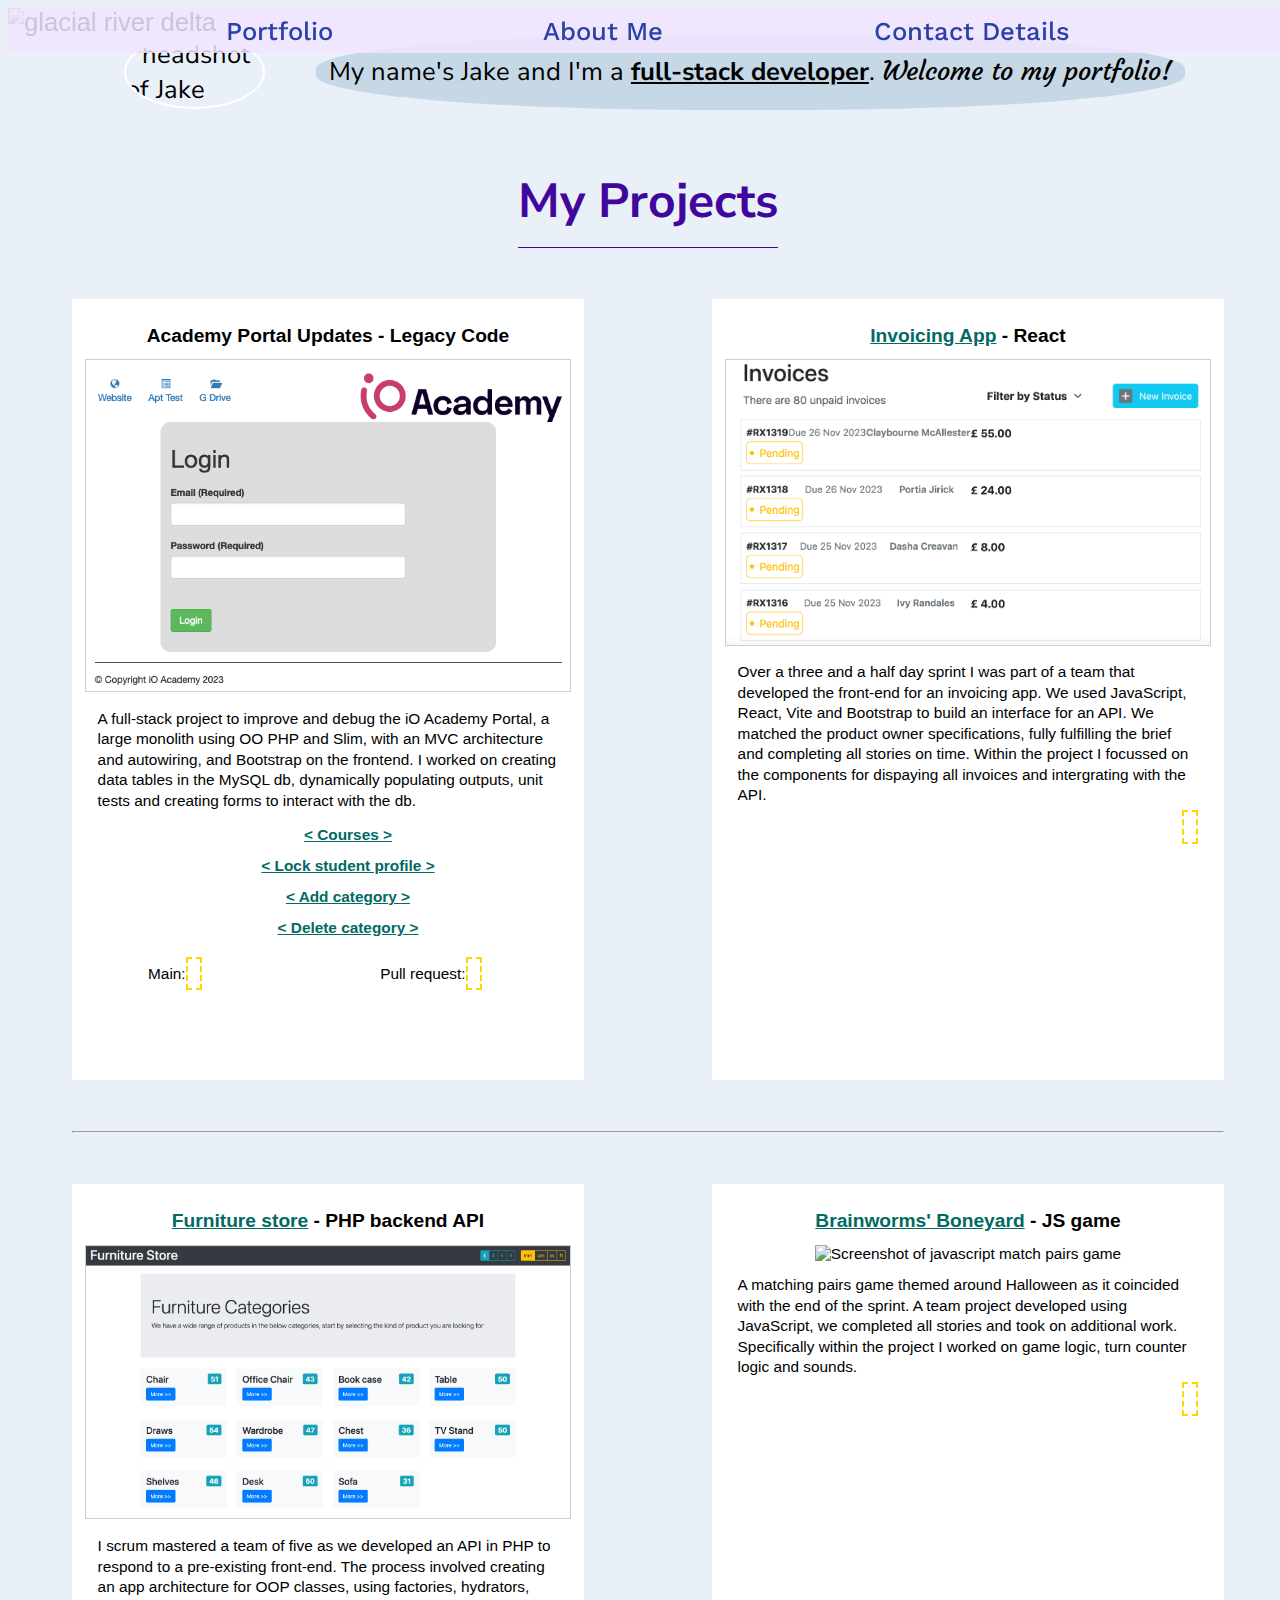
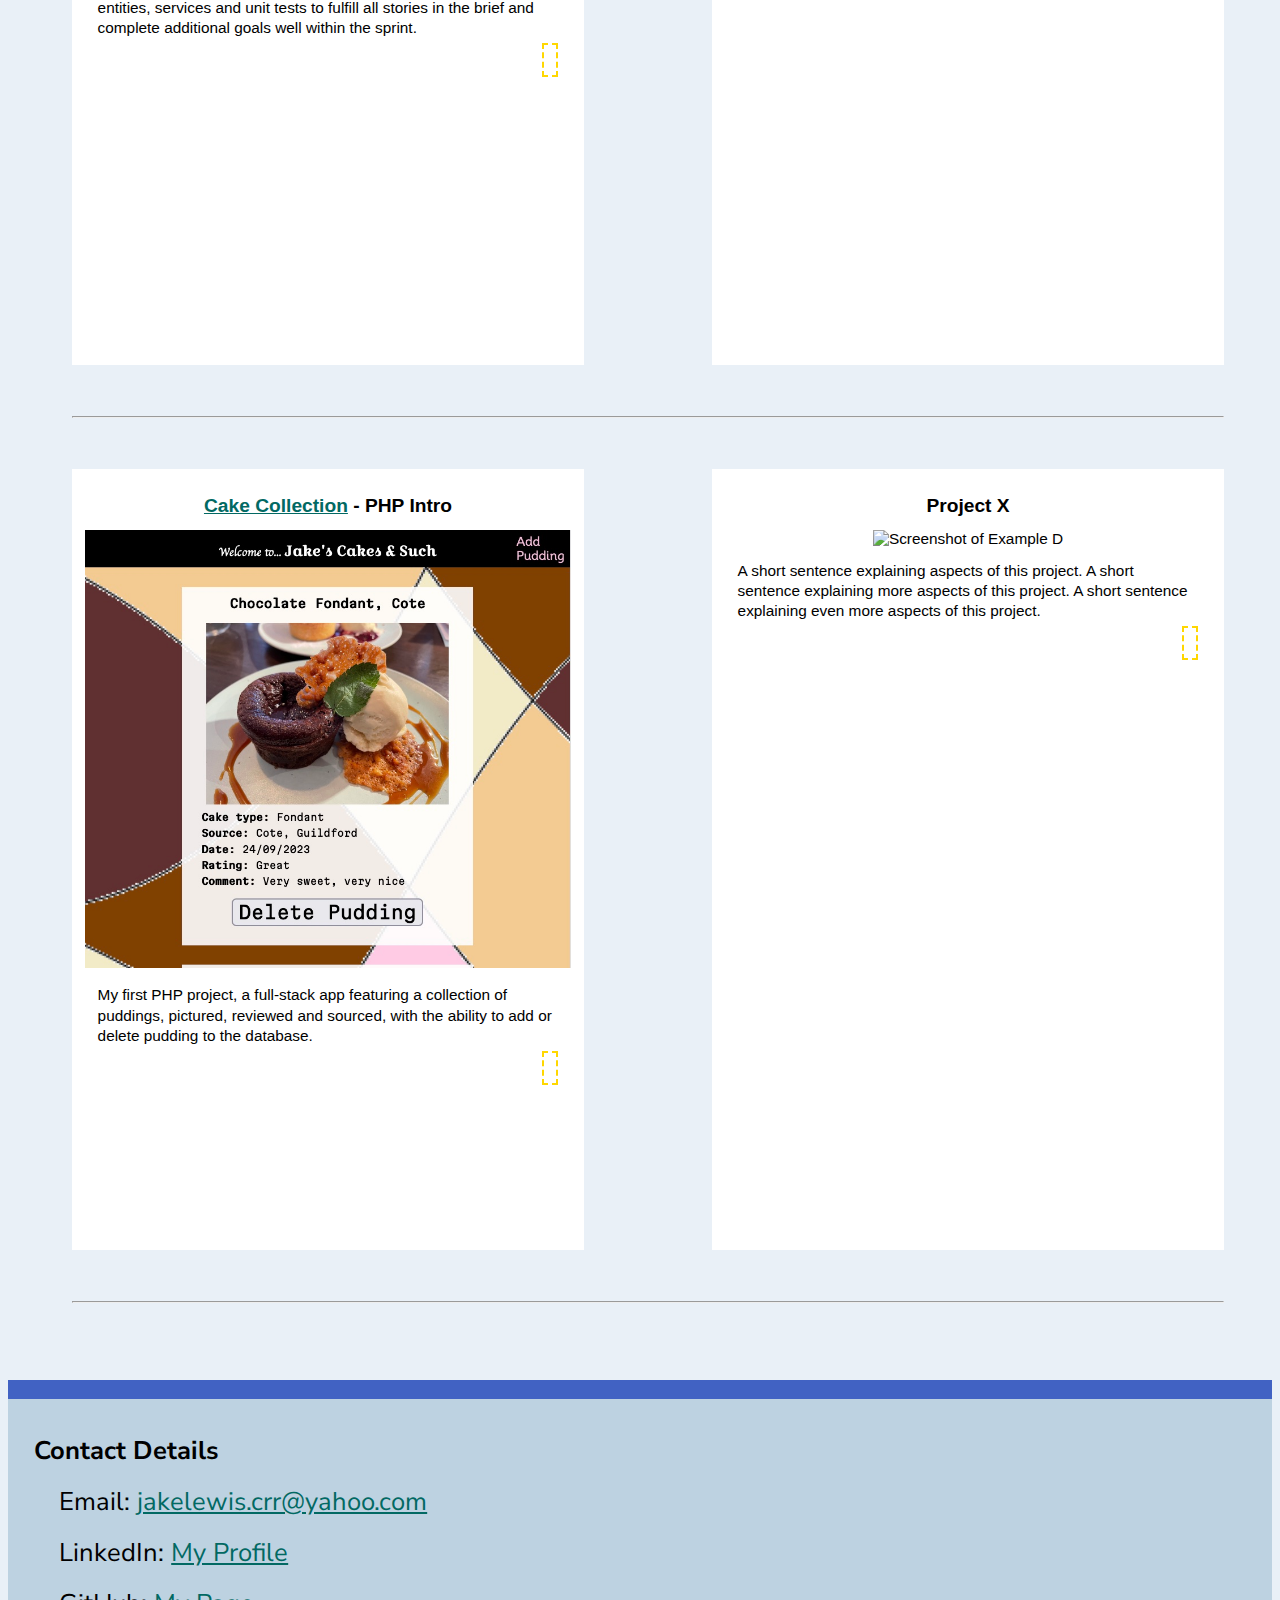
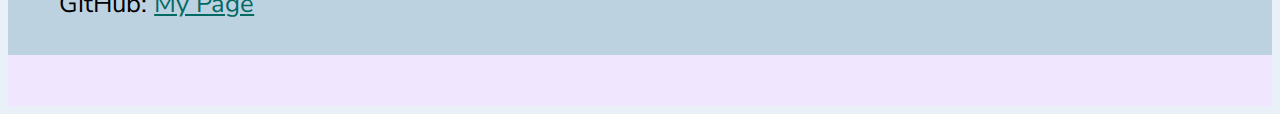
==== commit 3db6f16c: "updated  welcome text font" ====
--- a/index.html
+++ b/index.html
@@ -42,7 +42,7 @@
     <div id="welcome-box">
         <img src="images/portprof.png" alt="headshot of Jake" id="profile-pic">
         <p id="welcome-text">My name's Jake and I'm a <span
-                id="welcome-span">full-stack developer</span>. Welcome to my portfolio.
+                id="welcome-span">full-stack developer</span>. <span id="serif-span">Welcome to my portfolio!</span>
         </p>
     </div>
 </div>
--- a/css/styles.css
+++ b/css/styles.css
@@ -84,7 +84,7 @@
     gap: 3vw;
     padding: 1vw;
     font-size: 2vw;
-    font-family: 'Works Sans', 'nunito sans', serif;
+    font-family: 'Works Sans', 'nunito sans', sans-serif;
     /*slight pulsing animation on this*/
 }
 
@@ -116,12 +116,16 @@
     background-color: rgb(189, 210, 225, 0.8);
     border-radius: 45%;
     padding: 1vw;
-    animation: expandContract 2s ease-in-out 3;
+    animation: expandContract 2s ease-in-out 2;
 }
 
 #welcome-span {
     font-weight: bold;
     text-decoration: underline;
+}
+
+#serif-span {
+    font-family: 'courgette', serif;
 }
 
 #pfolio-headbox {
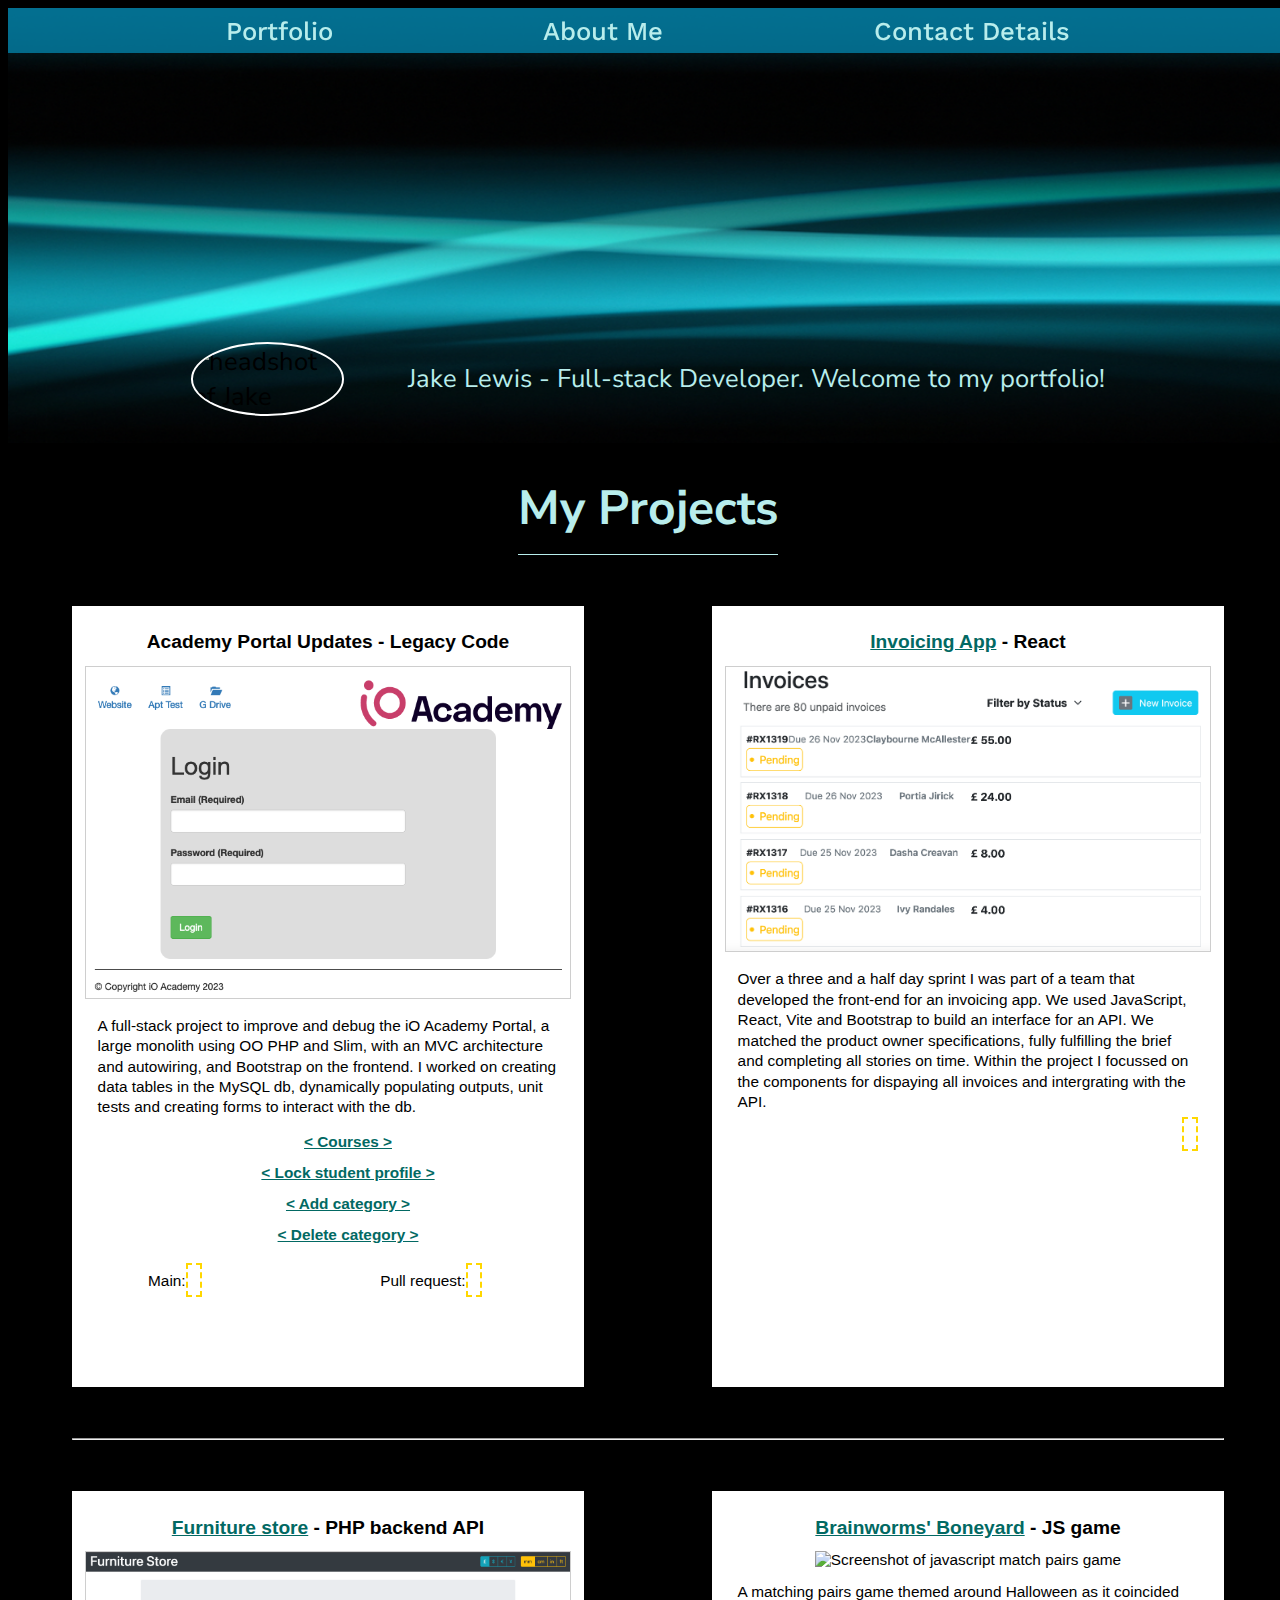
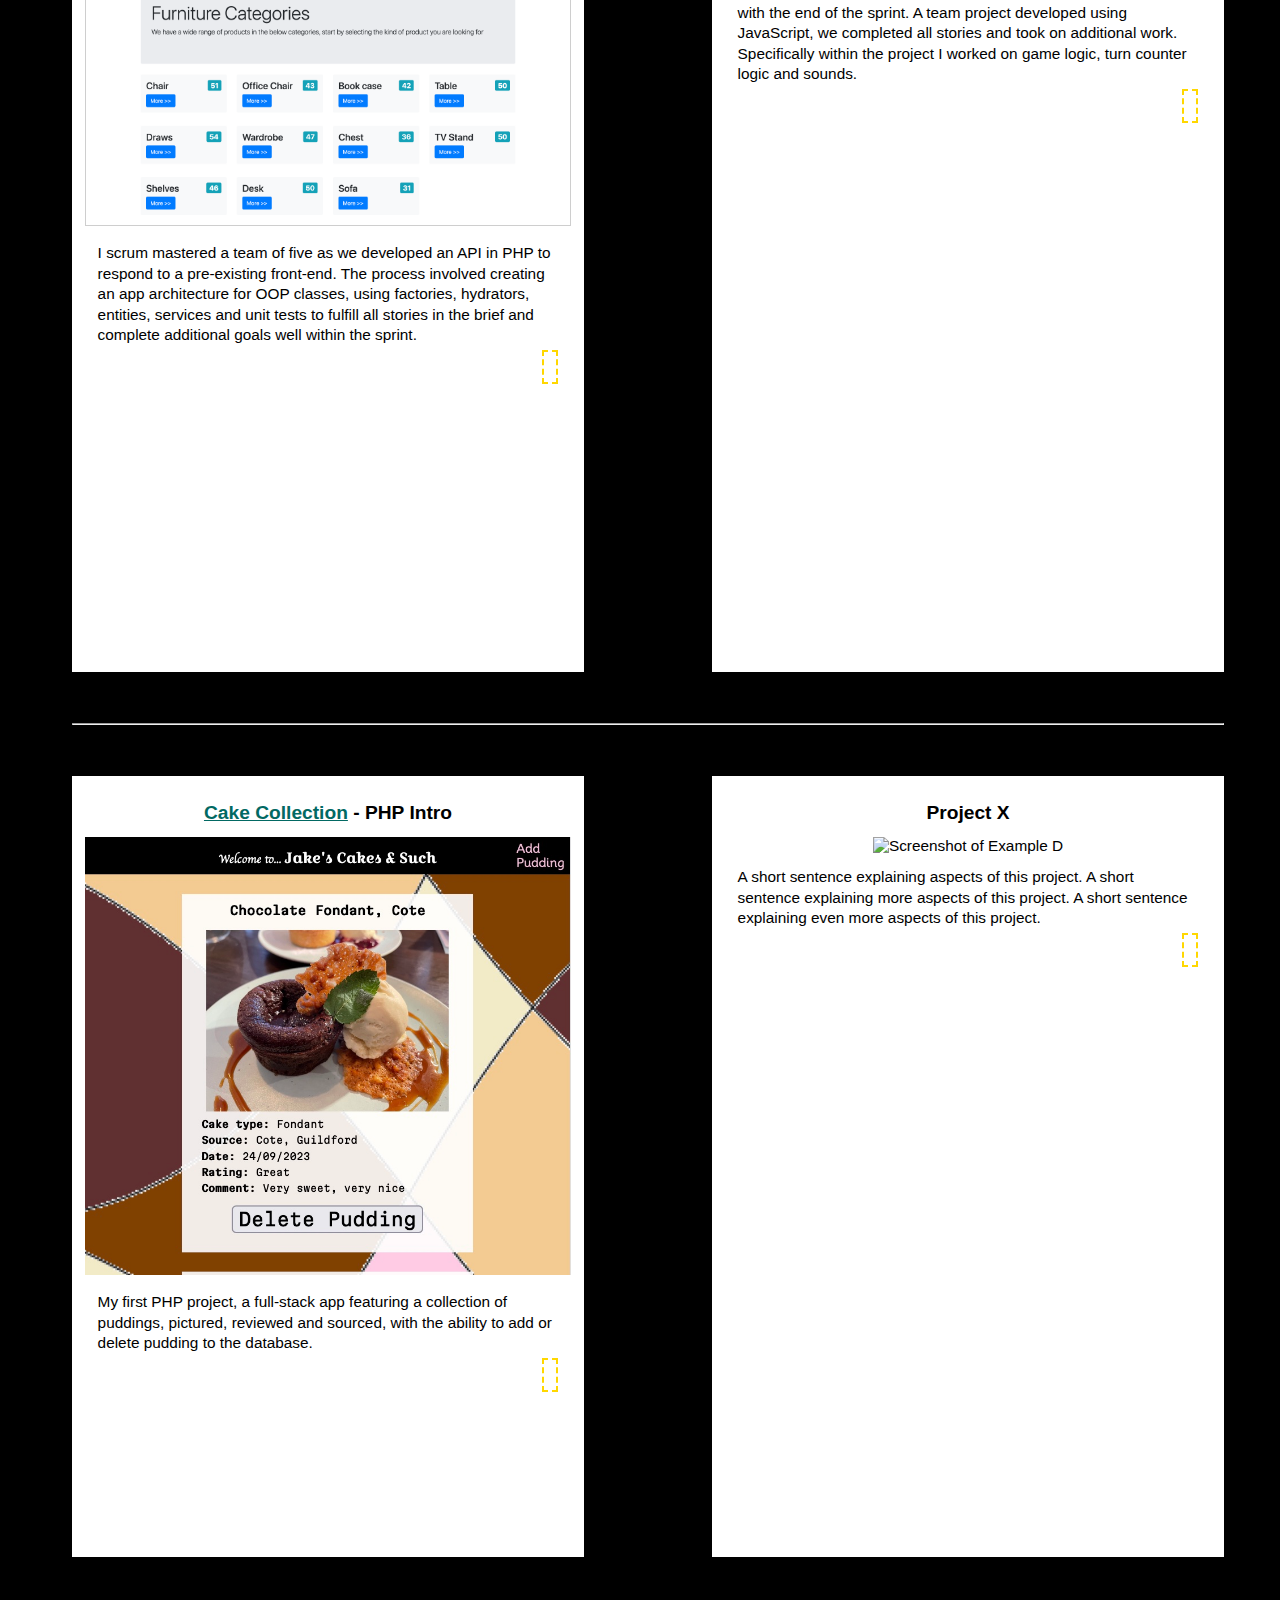
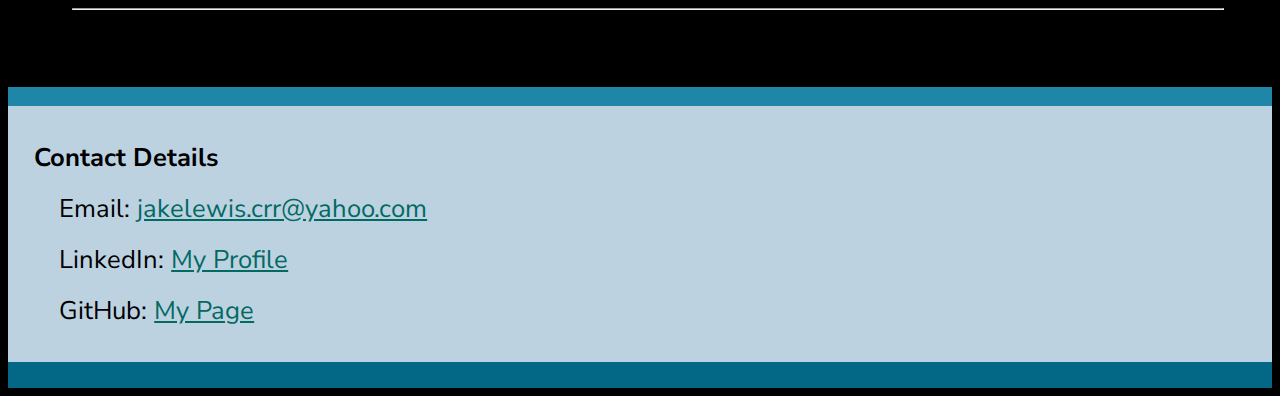
==== commit b17455ae: "color and image changes" ====
--- a/index.html
+++ b/index.html
@@ -38,11 +38,10 @@
 
 
 <div id="main-image-grid">
-    <img src="images/bluedeltaonly.jpg" alt="glacial river delta" id="main-pic">
+    <img src="images/linkedBG.png" alt="glacial river delta" id="main-pic">
     <div id="welcome-box">
         <img src="images/portprof.png" alt="headshot of Jake" id="profile-pic">
-        <p id="welcome-text">My name's Jake and I'm a <span
-                id="welcome-span">full-stack developer</span>. <span id="serif-span">Welcome to my portfolio!</span>
+        <p id="welcome-text">Jake Lewis - Full-stack Developer. Welcome to my portfolio!
         </p>
     </div>
 </div>
--- a/css/styles.css
+++ b/css/styles.css
@@ -7,7 +7,7 @@
 body {
     font-family: 'Works Sans', verdana, sans-serif;
     font-size: 2vw;
-    background-color: #e9f0f7;
+    background-color: #000000;
 }
 
 #navbox {
@@ -15,7 +15,7 @@
     display: flex;
     justify-content: space-evenly;
     padding: 0.6vw;
-    background-color: rgba(241, 229, 255, 0.85);
+    background-color: rgba(3, 121, 157, 0.85);
     position: fixed;
 }
 
@@ -47,7 +47,7 @@
     font-family: 'Work sans', verdana, sans-serif;
     font-size: 3vw;
     font-weight: 550;
-    color: #2a41a6;
+    color: rgb(184 237 236);
     padding: 0vw;
     margin: 0;
 }
@@ -113,7 +113,8 @@
 
 #welcome-text {
     line-height: 4vw;
-    background-color: rgb(189, 210, 225, 0.8);
+    color: rgb(184 237 236);
+    /* background-color: rgb(189, 210, 225, 0.8); */
     border-radius: 45%;
     padding: 1vw;
     animation: expandContract 2s ease-in-out 2;
@@ -135,7 +136,7 @@
     justify-content: center;
     font-size: 2.5vw;
     font-family: 'nunito sans' ,verdana, sans-serif;
-    color: rgb(65,7,157);
+    color: rgb(184 237 236);
     margin-top: 2.5vw;
     margin-bottom: 1.5vw;
 }
@@ -287,7 +288,7 @@
     margin-top: 4vw;
     padding: 2vw 2vw;
     padding-bottom: 2vw;
-    border-top: 1.5vw solid #4162c3;
+    border-top: 1.5vw solid rgba(3, 121, 157, 0.85);
     font-family: 'nunito sans' ,verdana, sans-serif;
     line-height: 4vw;
 }
@@ -303,8 +304,8 @@
 }
 
 footer {
-    background-color: rgba(241, 229, 255, 0.85);
-    padding: 2vw;
+    background-color: rgba(3, 121, 157, 0.85);
+    padding: 1vw;
 }
 
 @media only screen and (min-width: 600px) {
@@ -323,7 +324,7 @@
     }
 
     #profile-pic {
-        width: 11vw;
+        width: 12vw;
         height: auto;
         margin: 1vw;
     }
@@ -334,7 +335,7 @@
 
     #pfolio-headbox h2 {
         padding-bottom: 1vw;
-        border-bottom: 1px solid rgb(65,7,157);
+        border-bottom: 1px solid rgb(184 237 236);
     }
 
     #pfolio-boxes-container {
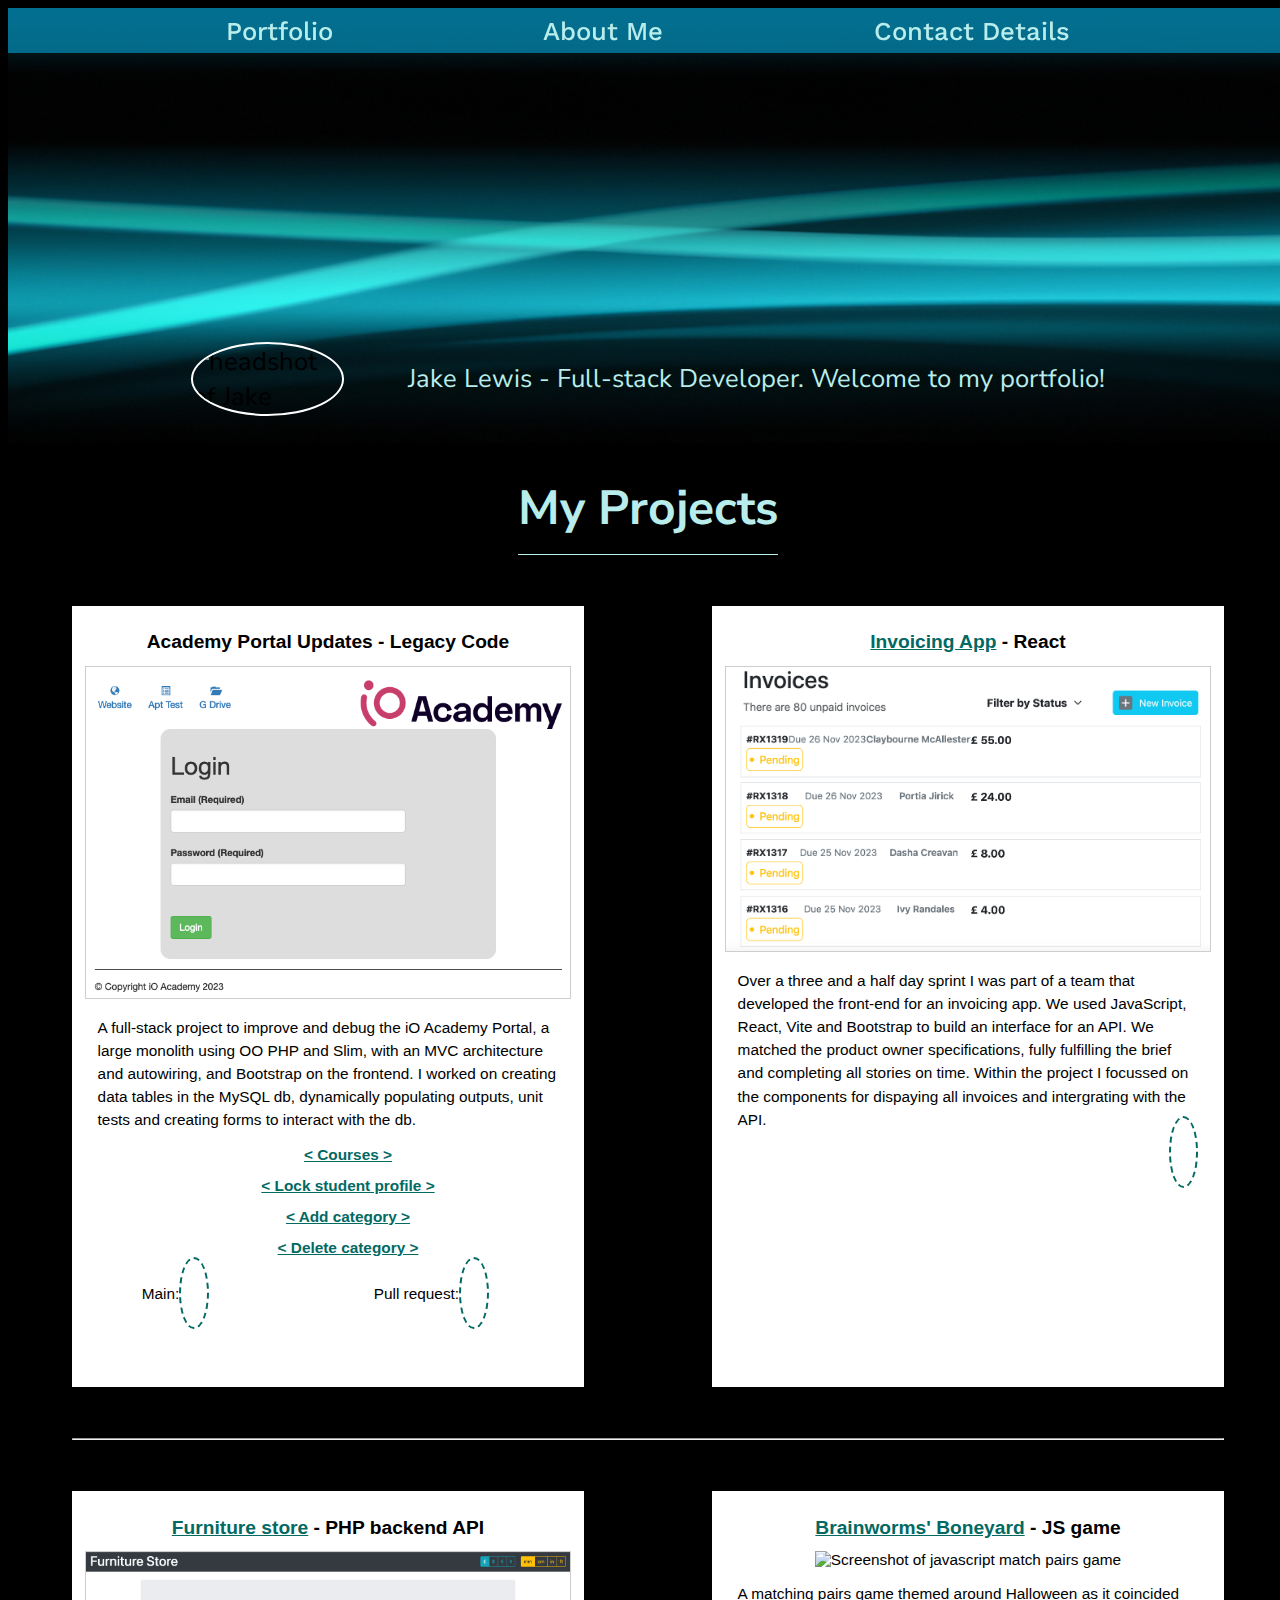
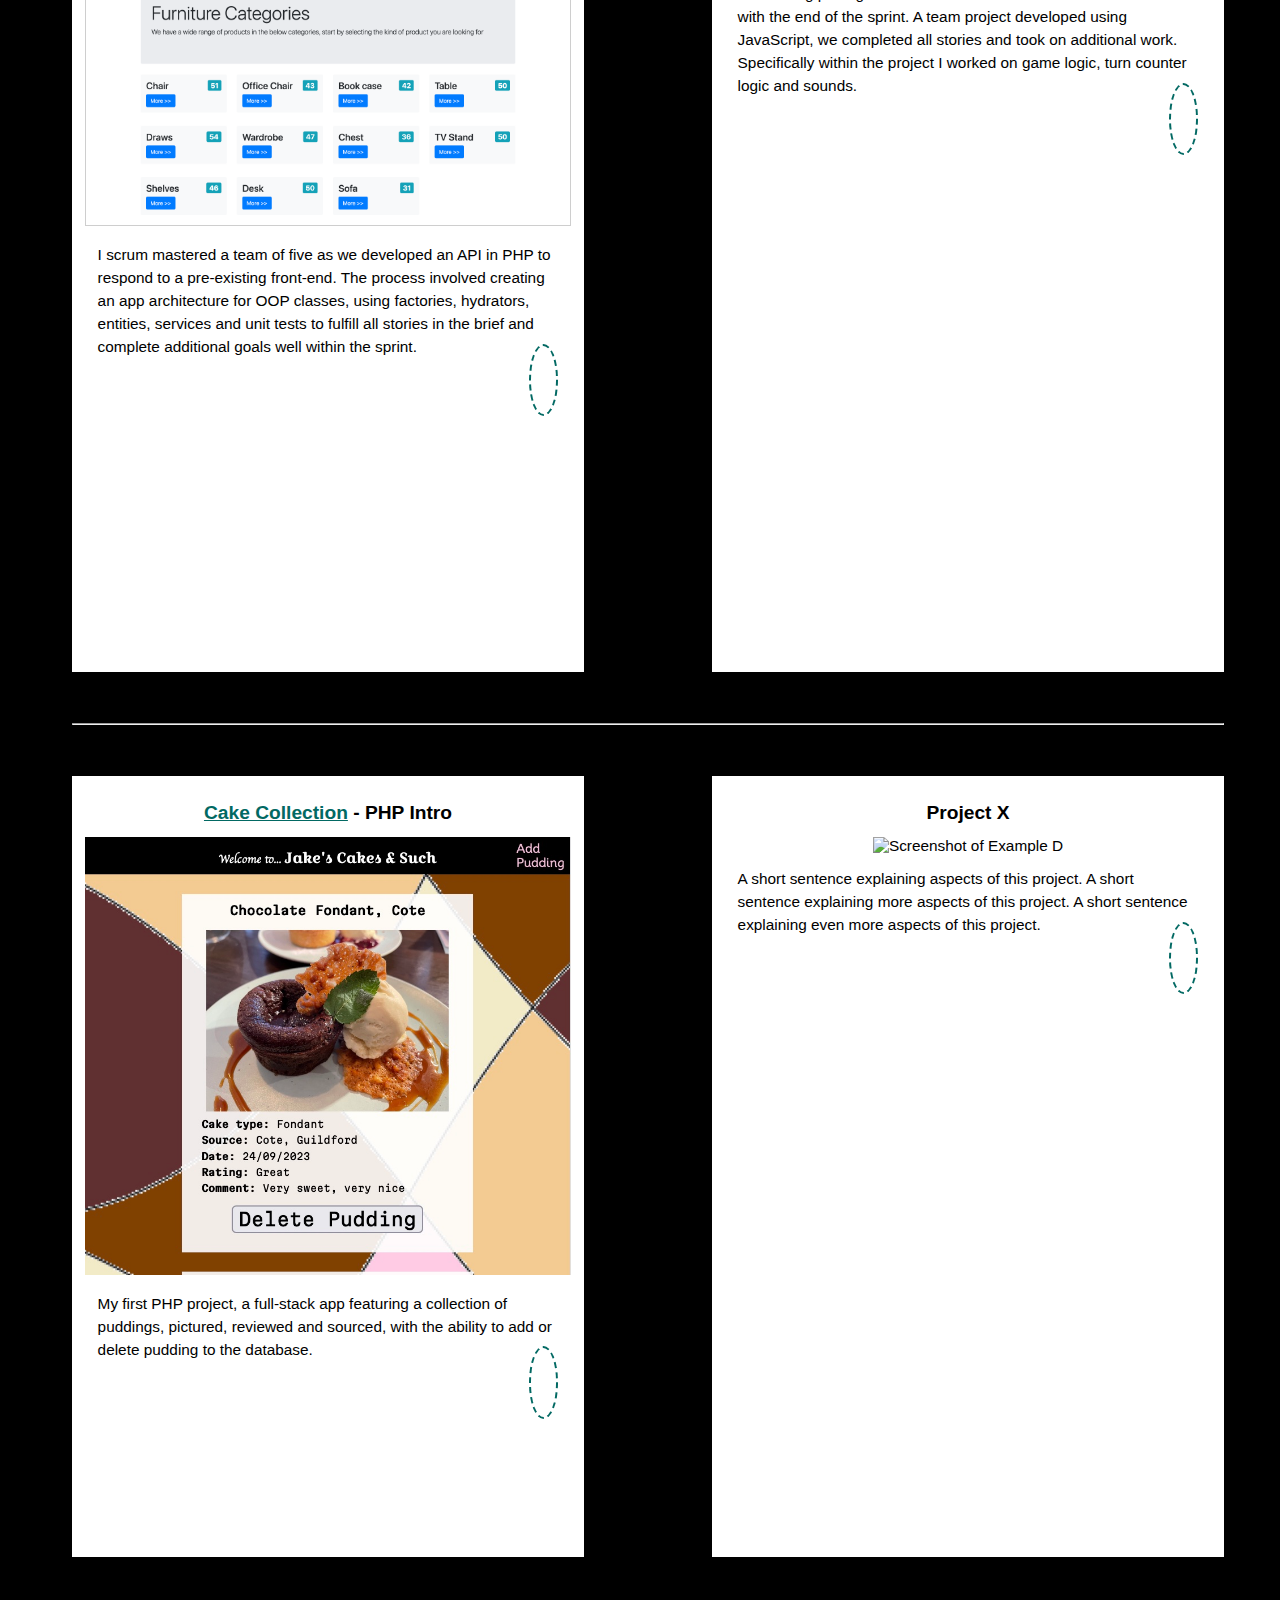
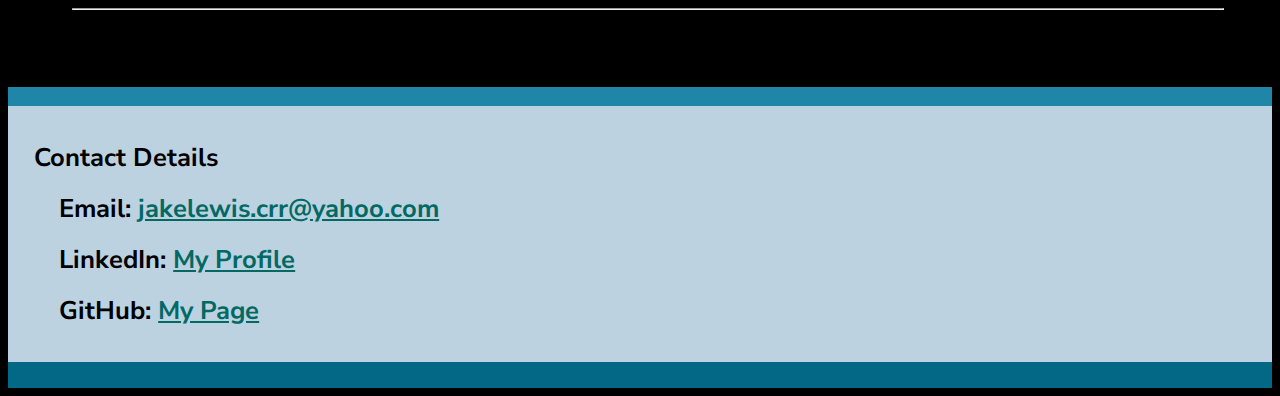
==== commit 026f0dd7: "theme changes" ====
--- a/index.html
+++ b/index.html
@@ -98,9 +98,9 @@
         </div>
         <div class="git-icons-box">
             <p class="git-icon-p">Main: <a href="https://github.com/iO-Academy/AcademyPortal"><i
-                    class="fa-brands fa-github"></i></a></p>
+                    class="fa-brands fa-github fa-xl"></i></a></p>
             <p class="git-icon-p">Pull request: <a href="https://github.com/iO-Academy/AcademyPortal/pull/568"><i
-                    class="fa-brands fa-github"></i></a></p>
+                    class="fa-brands fa-github fa-xl"></i></a></p>
         </div>
     </div>
 
@@ -116,11 +116,12 @@
         <p class="pfolio-text">Over a three and a half day sprint I was part of a team that developed the front-end for
             an invoicing app.
             We used JavaScript, React, Vite and Bootstrap to build an interface for an API.
-            We matched the product owner specifications, fully fulfilling the brief and completing all stories on time.
-            Within the project I focussed on the components for dispaying all invoices and intergrating with the
-            API. </p>
-        <p class="git-icon-p"><a href="https://github.com/iO-Academy/23-aug-invoicing"><i
-                class="fa-brands fa-github"></i></a></p>
+            We matched the product owner specifications, fully fulfilling the brief and completing
+            all stories on time.
+            Within the project I focussed on the components for dispaying all invoices and
+            intergrating with the API.</p>
+            <p class="git-icon-p"><a href="https://github.com/iO-Academy/23-aug-invoicing"><i
+                    class="fa-brands fa-github fa-xl"></i></a></p>
     </div>
 
     <hr class="box-separation no-desktop-display">
@@ -137,7 +138,7 @@
             services and unit tests to fulfill all stories in the brief and complete additional goals well within the
             sprint. </p>
         <p class="git-icon-p"><a href="https://github.com/iO-Academy/23-aug-furniture-store-API"><i
-                class="fa-brands fa-github"></i></a></p>
+                class="fa-brands fa-github fa-xl"></i></a></p>
     </div>
 
     <hr class="box-separation no-desktop-display">
@@ -153,7 +154,7 @@
             A team project developed using JavaScript, we completed all stories and took on additional work.
             Specifically within the project I worked on game logic, turn counter logic and sounds. </p>
         <p class="git-icon-p"><a href="https://github.com/iO-Academy/23-aug-pairs"><i
-                class="fa-brands fa-github"></i></a></p>
+                class="fa-brands fa-github fa-xl"></i></a></p>
     </div>
 
     <hr class="box-separation no-desktop-display">
@@ -168,7 +169,7 @@
         <p class="pfolio-text">My first PHP project, a full-stack app featuring a collection of puddings, pictured,
             reviewed and sourced, with the ability to add or delete pudding to the database. </p>
         <p class="git-icon-p"><a href="https://github.com/jacobl992/collectorapp"><i
-                class="fa-brands fa-github"></i></a></p>
+                class="fa-brands fa-github fa-xl"></i></a></p>
     </div>
 
     <hr class="box-separation no-desktop-display">
@@ -177,9 +178,10 @@
     <div class="pfolio-boxes">
         <h3 class=pfolio-titles>Project X</h3>
         <img src="https://placedog.net/200/200" alt="Screenshot of Example D" class="pfolio-images">
-        <p class="pfolio-text">A short sentence explaining aspects of this project. A short sentence explaining more aspects
+        <p class="pfolio-text">A short sentence explaining aspects of this project. A short sentence explaining more
+            aspects
             of this project. A short sentence explaining even more aspects of this project.</p>
-        <p class="git-icon-p"><i class="fa-brands fa-github"></i></p>
+        <p class="git-icon-p"><i class="fa-brands fa-github fa-xl"></i></p>
     </div>
 
     <hr class="box-separation no-mobile-display">
--- a/css/styles.css
+++ b/css/styles.css
@@ -34,14 +34,6 @@
     color: rgb(2, 105, 99);
     text-decoration: underline;
 }
-
-/*a {*/
-/*    color: inherit;*/
-/*}*/
-
-/*.coloured-links {*/
-/*    color: rgb(65,7,157);*/
-/*}*/
 
 .nav-headers {
     font-family: 'Work sans', verdana, sans-serif;
@@ -85,7 +77,6 @@
     padding: 1vw;
     font-size: 2vw;
     font-family: 'Works Sans', 'nunito sans', sans-serif;
-    /*slight pulsing animation on this*/
 }
 
 .fboxbgcolors {
@@ -182,24 +173,30 @@
     text-align: left;
 }
 
+.git-icons-box {
+    display: flex;
+    width: 70vw;
+    justify-content: space-around;
+}
+
 .git-icon-p {
     padding-right: 2vw;
-    /*text-align: right;*/
-    text-align: end;
+    text-align: right;
     margin: 1vw 0;
 }
 
 .fa-github {
-    padding: 0.5vw;
-    border: dashed 2px gold;
+    padding: 2vw 1vw;
+    border: dashed 2px rgb(2, 105, 99);
+    border-radius: 50%;
 }
 
 .box-separation {
     width: 90%;
     margin: 2vw;
     height: 0.01vw;
-    color: #9d069d;
-    background-color: #9d069d;
+    color: rgb(184 237 236);
+    background-color: rgb(184 237 236)
 }
 
 .modal-list {
@@ -301,6 +298,7 @@
 #contact-box p {
     font-size: 2.5vw;
     padding-left: 2vw;
+    font-weight: bold;
 }
 
 footer {
@@ -362,13 +360,11 @@
     }
 
     .pfolio-text {
-        line-height: 1.6vw;
+        line-height: 1.8vw;
     }
 
     .git-icons-box {
-        display: flex;
         width: 40vw;
-        justify-content: space-around;
     }
 
     .portal-modals-box {
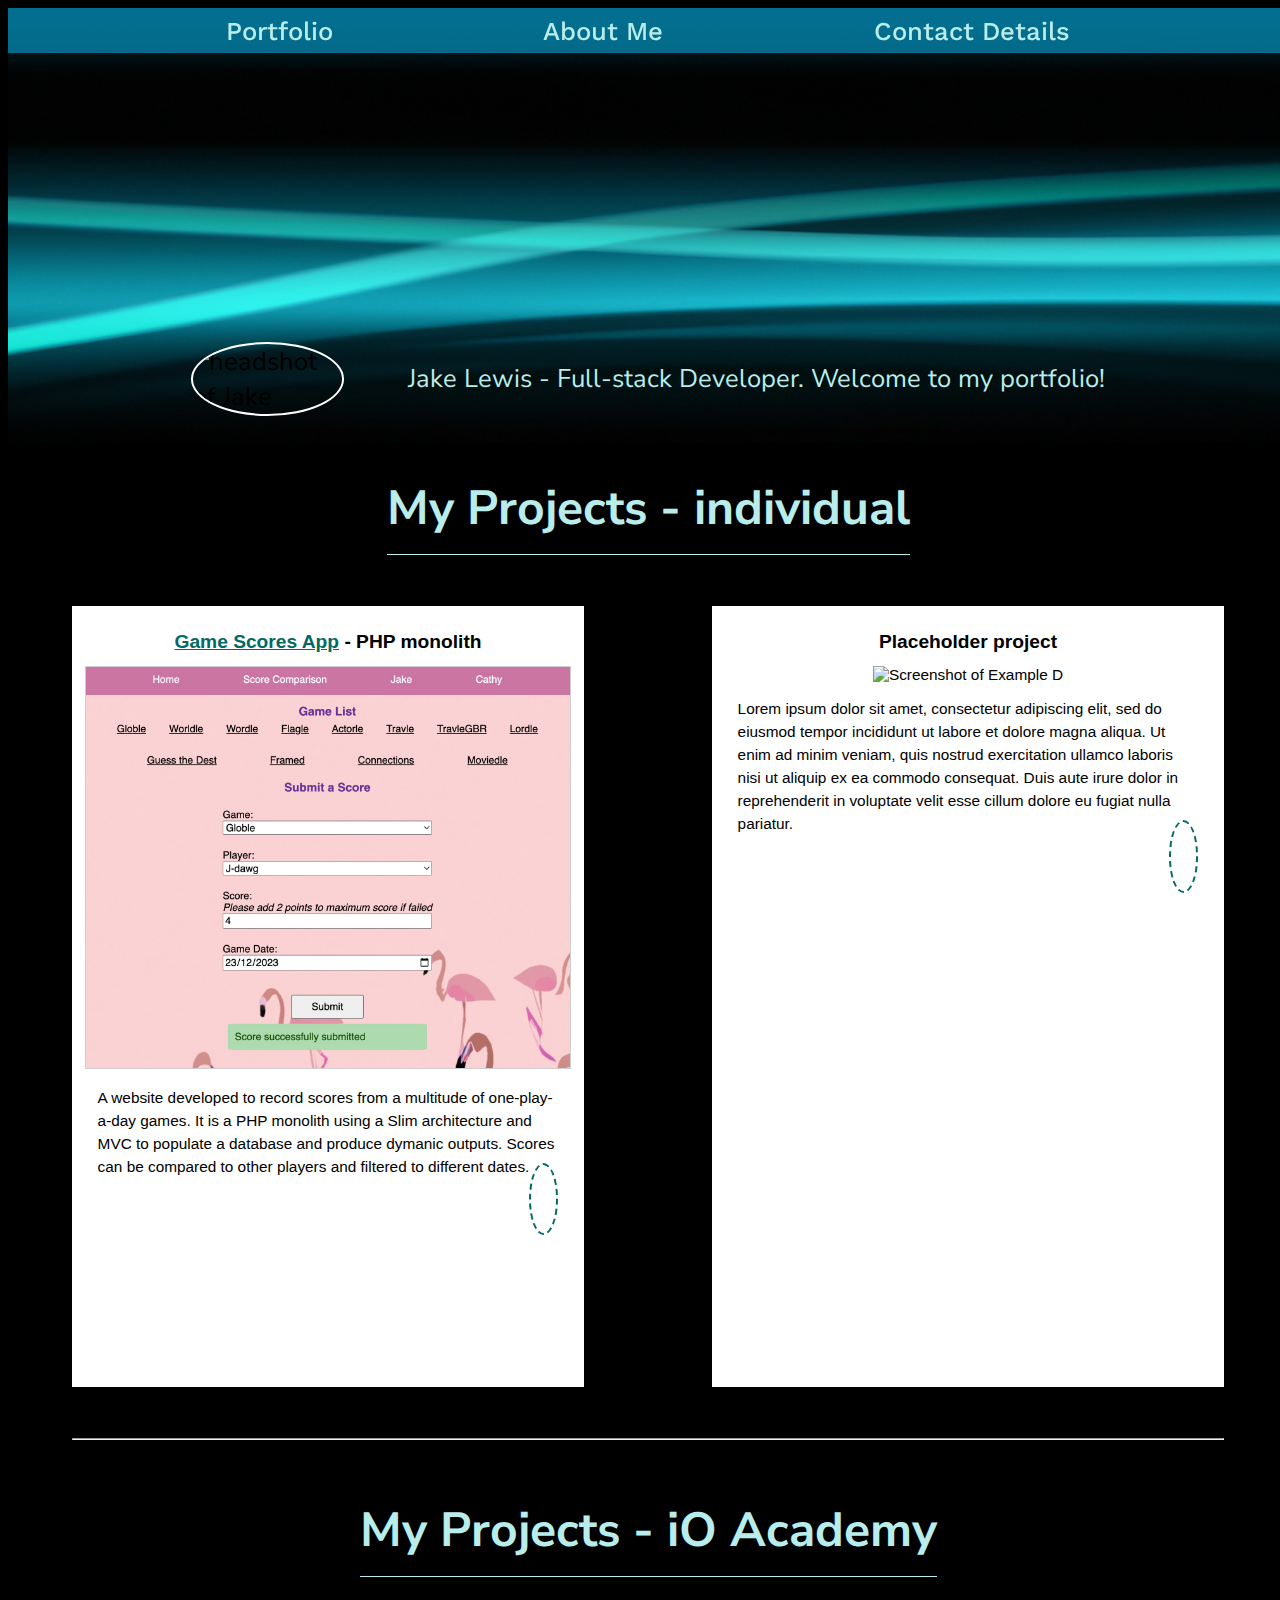
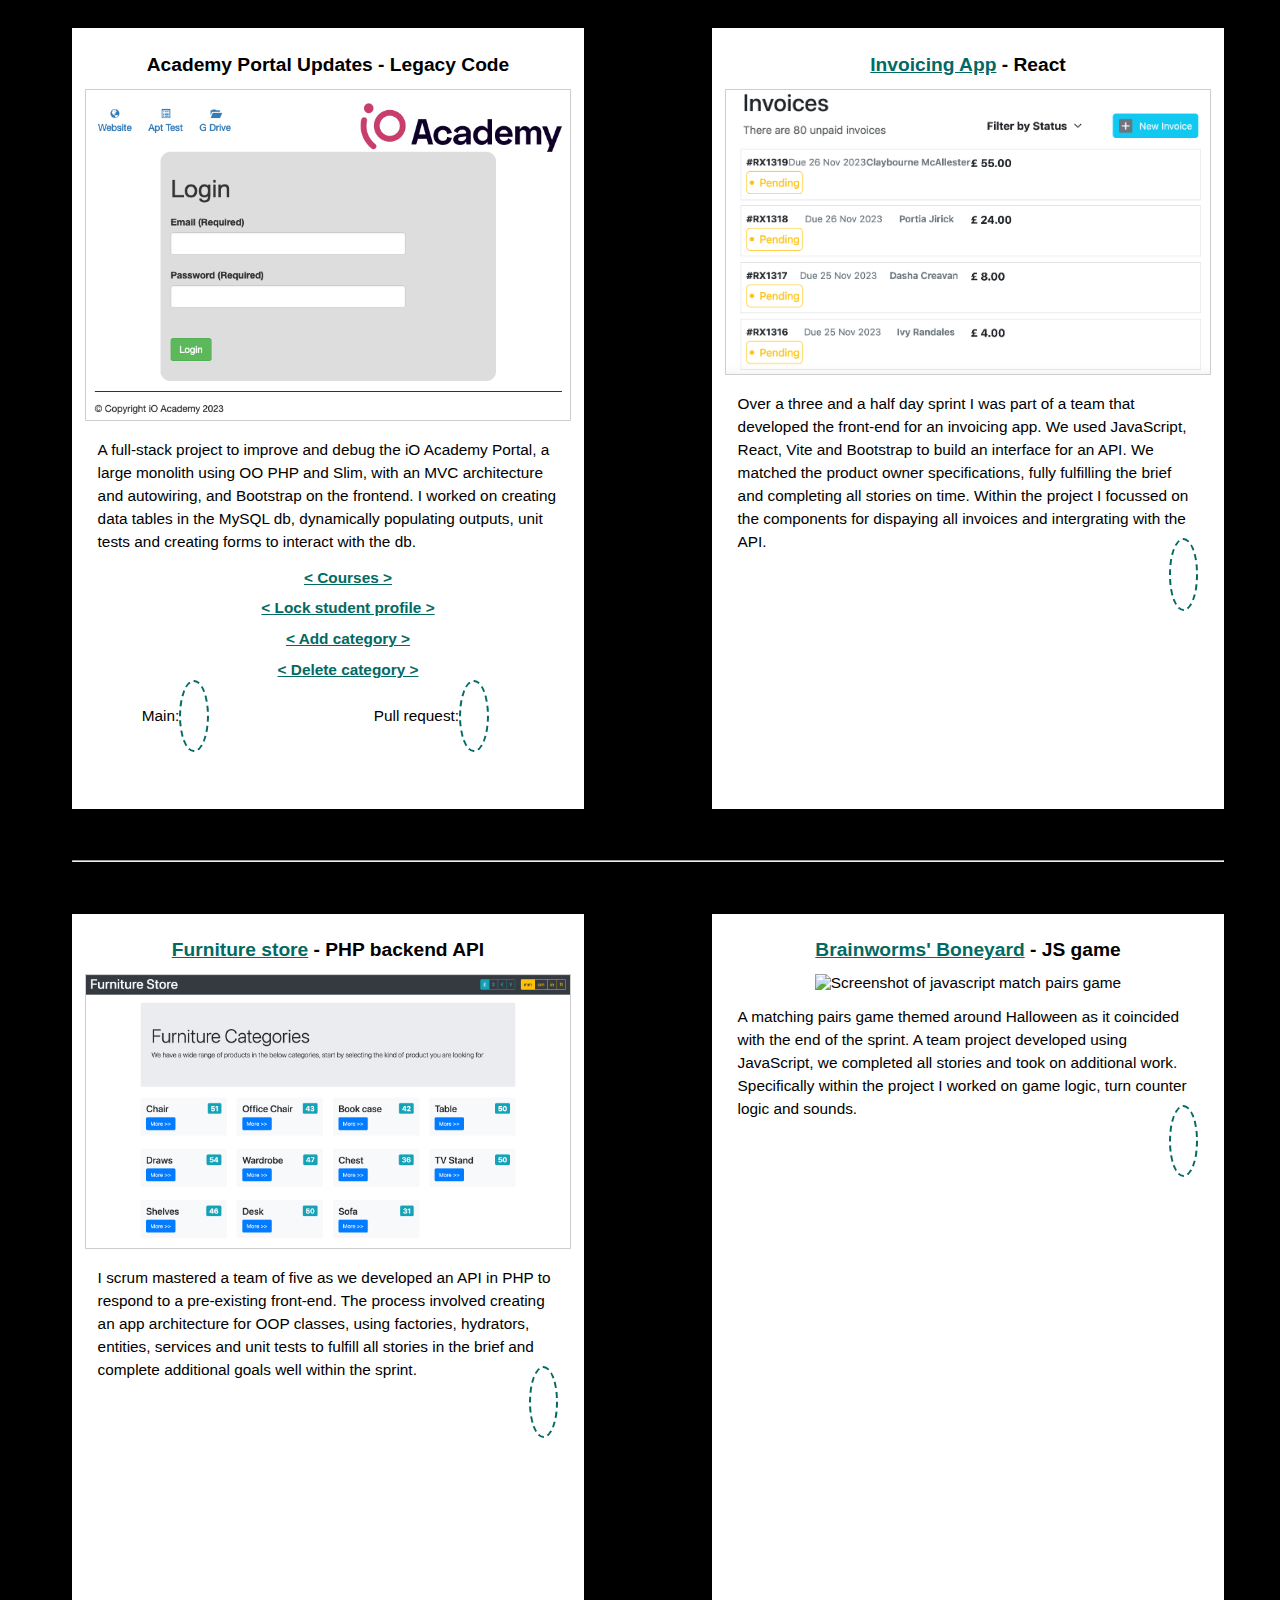
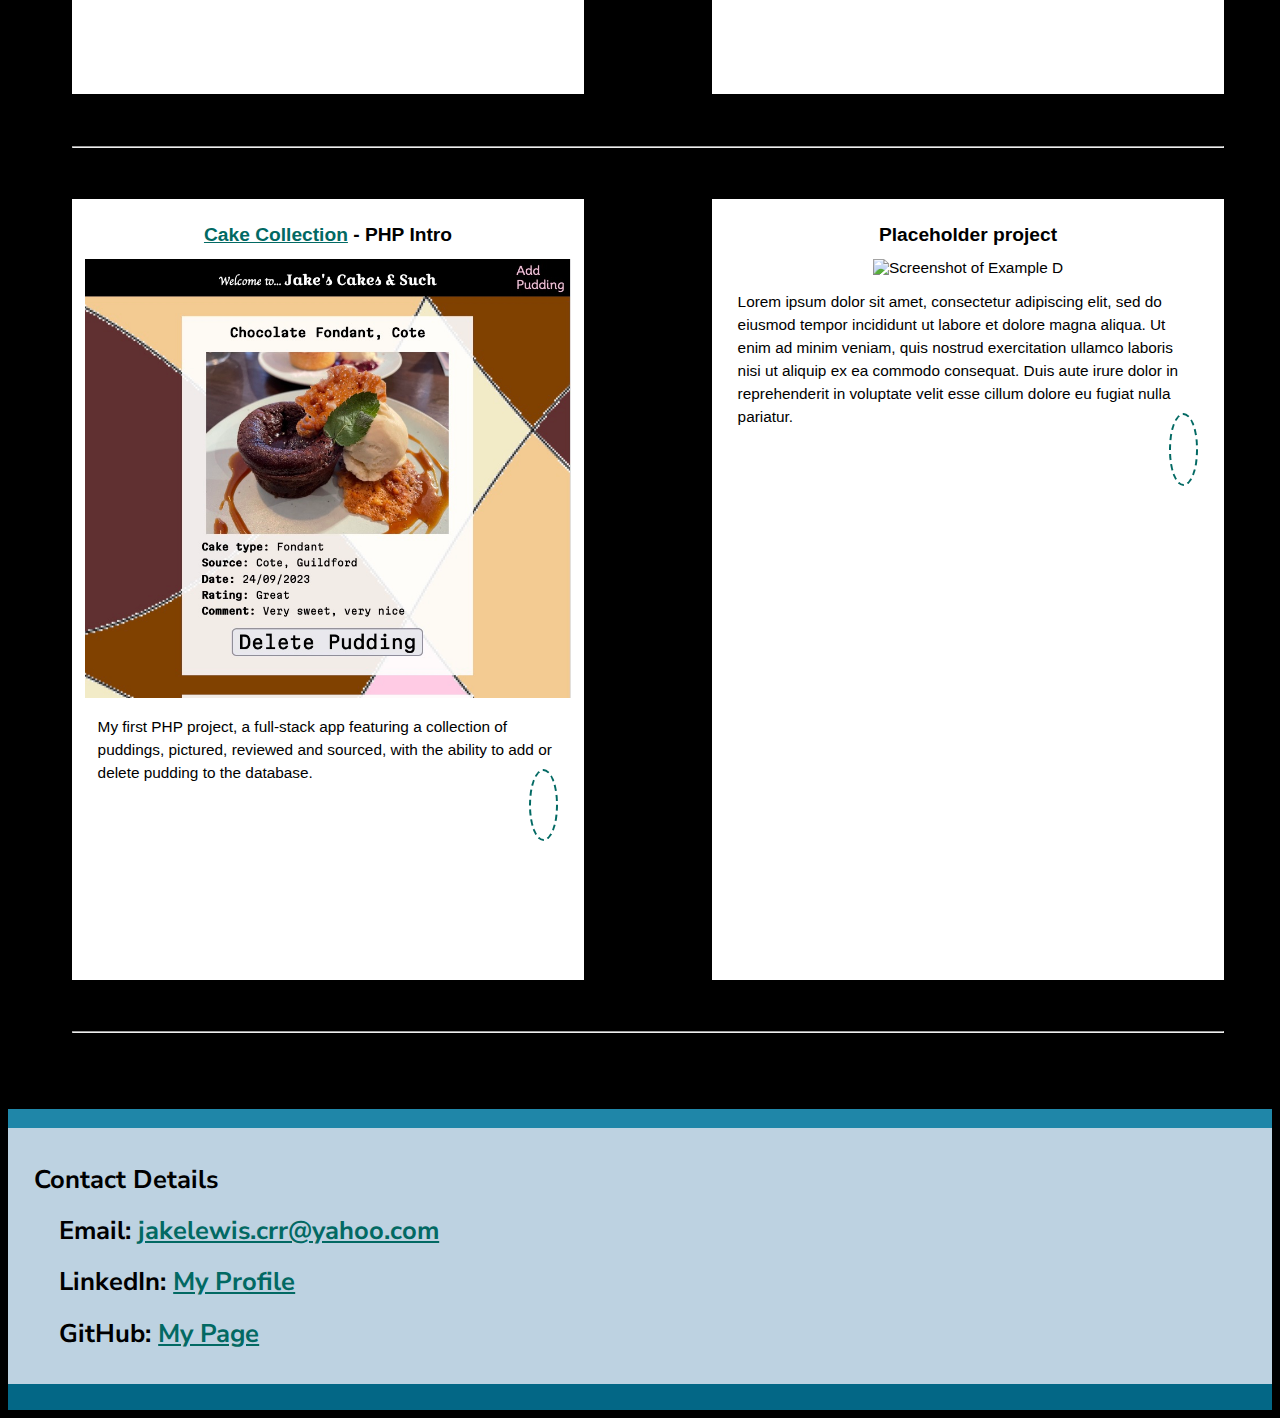
==== commit 7911813f: "added individual project" ====
--- a/index.html
+++ b/index.html
@@ -47,10 +47,42 @@
 </div>
 
 <div id="pfolio-headbox">
-    <h2>My Projects</h2>
-</div>
-
-<div id="pfolio-boxes-container">
+    <h2>My Projects - individual</h2>
+</div>
+
+<div class="pfolio-boxes-container">
+    <!--    1.-->
+    <div class="pfolio-boxes">
+        <h3 class=pfolio-titles><a href="https://game-scores.2023-jakel.dev.io-academy.uk/" class="coloured-links">Game Scores App</a> - PHP monolith</h3>
+        <img src="images/game-scores.jpg" alt="Screenshot of game scores page" class="pfolio-images img-borders">
+        <p class="pfolio-text">A website developed to record scores from a multitude of one-play-a-day games.
+            It is a PHP monolith using a Slim architecture and MVC to populate a database and produce dymanic outputs.
+        Scores can be compared to other players and filtered to different dates.</p>
+        <p class="git-icon-p"><a href="https://github.com/jacobl992/game-scores"><i
+                class="fa-brands fa-github fa-xl"></i></a></p>
+    </div>
+
+    <hr class="box-separation no-desktop-display">
+
+    <!--2.-->
+    <div class="pfolio-boxes">
+        <h3 class=pfolio-titles>Placeholder project</h3>
+        <img src="https://placedog.net/200/200" alt="Screenshot of Example D" class="pfolio-images">
+        <p class="pfolio-text">Lorem ipsum dolor sit amet, consectetur adipiscing elit, sed do eiusmod tempor incididunt ut labore et dolore magna aliqua.
+            Ut enim ad minim veniam, quis nostrud exercitation ullamco laboris nisi ut aliquip ex ea commodo consequat.
+            Duis aute irure dolor in reprehenderit in voluptate velit esse cillum dolore eu fugiat nulla pariatur.</p>
+        <p class="git-icon-p"><i class="fa-brands fa-github fa-xl"></i></p>
+    </div>
+
+    <hr class="box-separation no-desktop-display">
+    <hr class="box-separation no-mobile-display">
+</div>
+
+<div id="pfolio-headbox">
+    <h2>My Projects - iO Academy</h2>
+</div>
+
+<div class="pfolio-boxes-container">
     <!--    --------iO Academy Projects---------- -->
 
     <!--    1. -->
@@ -120,8 +152,8 @@
             all stories on time.
             Within the project I focussed on the components for dispaying all invoices and
             intergrating with the API.</p>
-            <p class="git-icon-p"><a href="https://github.com/iO-Academy/23-aug-invoicing"><i
-                    class="fa-brands fa-github fa-xl"></i></a></p>
+        <p class="git-icon-p"><a href="https://github.com/iO-Academy/23-aug-invoicing"><i
+                class="fa-brands fa-github fa-xl"></i></a></p>
     </div>
 
     <hr class="box-separation no-desktop-display">
@@ -176,11 +208,11 @@
 
     <!--    6.-->
     <div class="pfolio-boxes">
-        <h3 class=pfolio-titles>Project X</h3>
+        <h3 class=pfolio-titles>Placeholder project</h3>
         <img src="https://placedog.net/200/200" alt="Screenshot of Example D" class="pfolio-images">
-        <p class="pfolio-text">A short sentence explaining aspects of this project. A short sentence explaining more
-            aspects
-            of this project. A short sentence explaining even more aspects of this project.</p>
+        <p class="pfolio-text">Lorem ipsum dolor sit amet, consectetur adipiscing elit, sed do eiusmod tempor incididunt ut labore et dolore magna aliqua.
+            Ut enim ad minim veniam, quis nostrud exercitation ullamco laboris nisi ut aliquip ex ea commodo consequat.
+            Duis aute irure dolor in reprehenderit in voluptate velit esse cillum dolore eu fugiat nulla pariatur.</p>
         <p class="git-icon-p"><i class="fa-brands fa-github fa-xl"></i></p>
     </div>
 
--- a/css/styles.css
+++ b/css/styles.css
@@ -136,7 +136,7 @@
     margin: 0;
 }
 
-#pfolio-boxes-container {
+.pfolio-boxes-container {
     display: flex;
     flex-direction: column;
     width: 100vw;
@@ -336,7 +336,7 @@
         border-bottom: 1px solid rgb(184 237 236);
     }
 
-    #pfolio-boxes-container {
+    .pfolio-boxes-container {
         flex-direction: row;
         flex-wrap: wrap;
         justify-content: space-around;
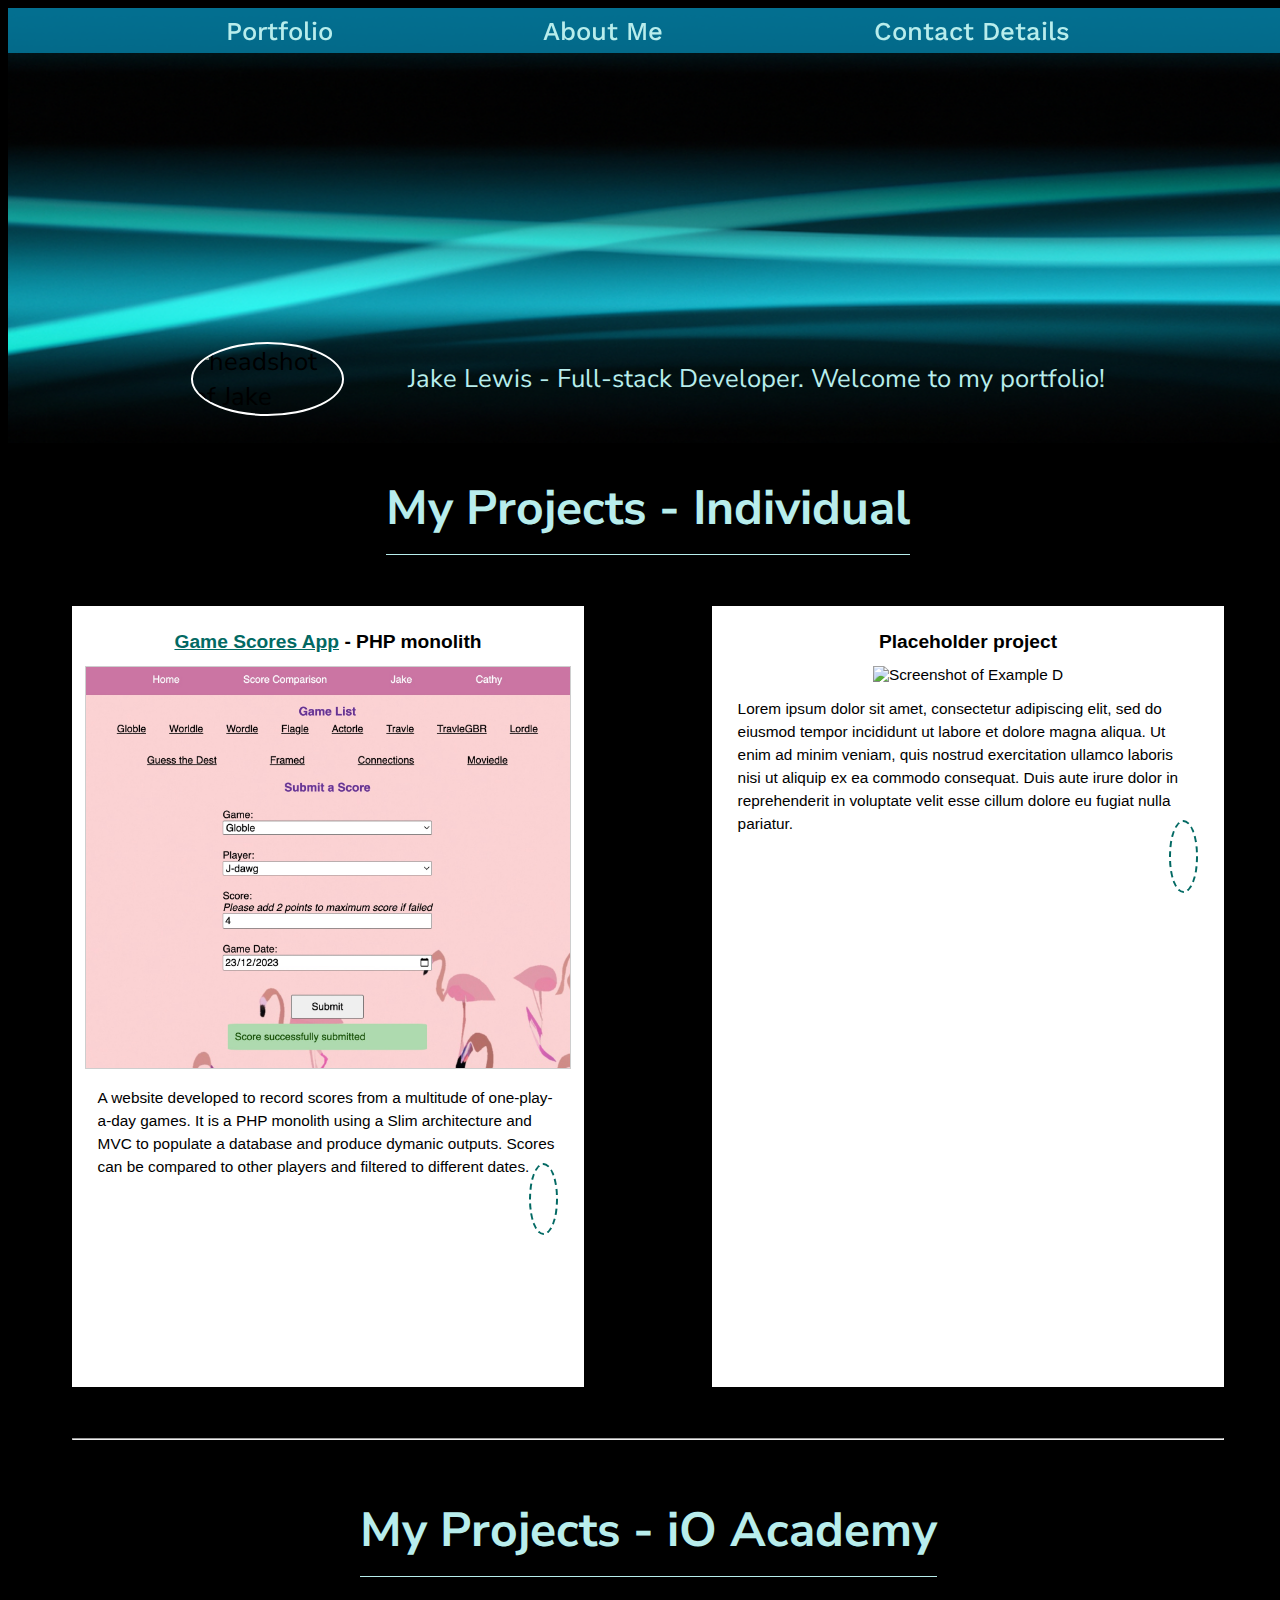
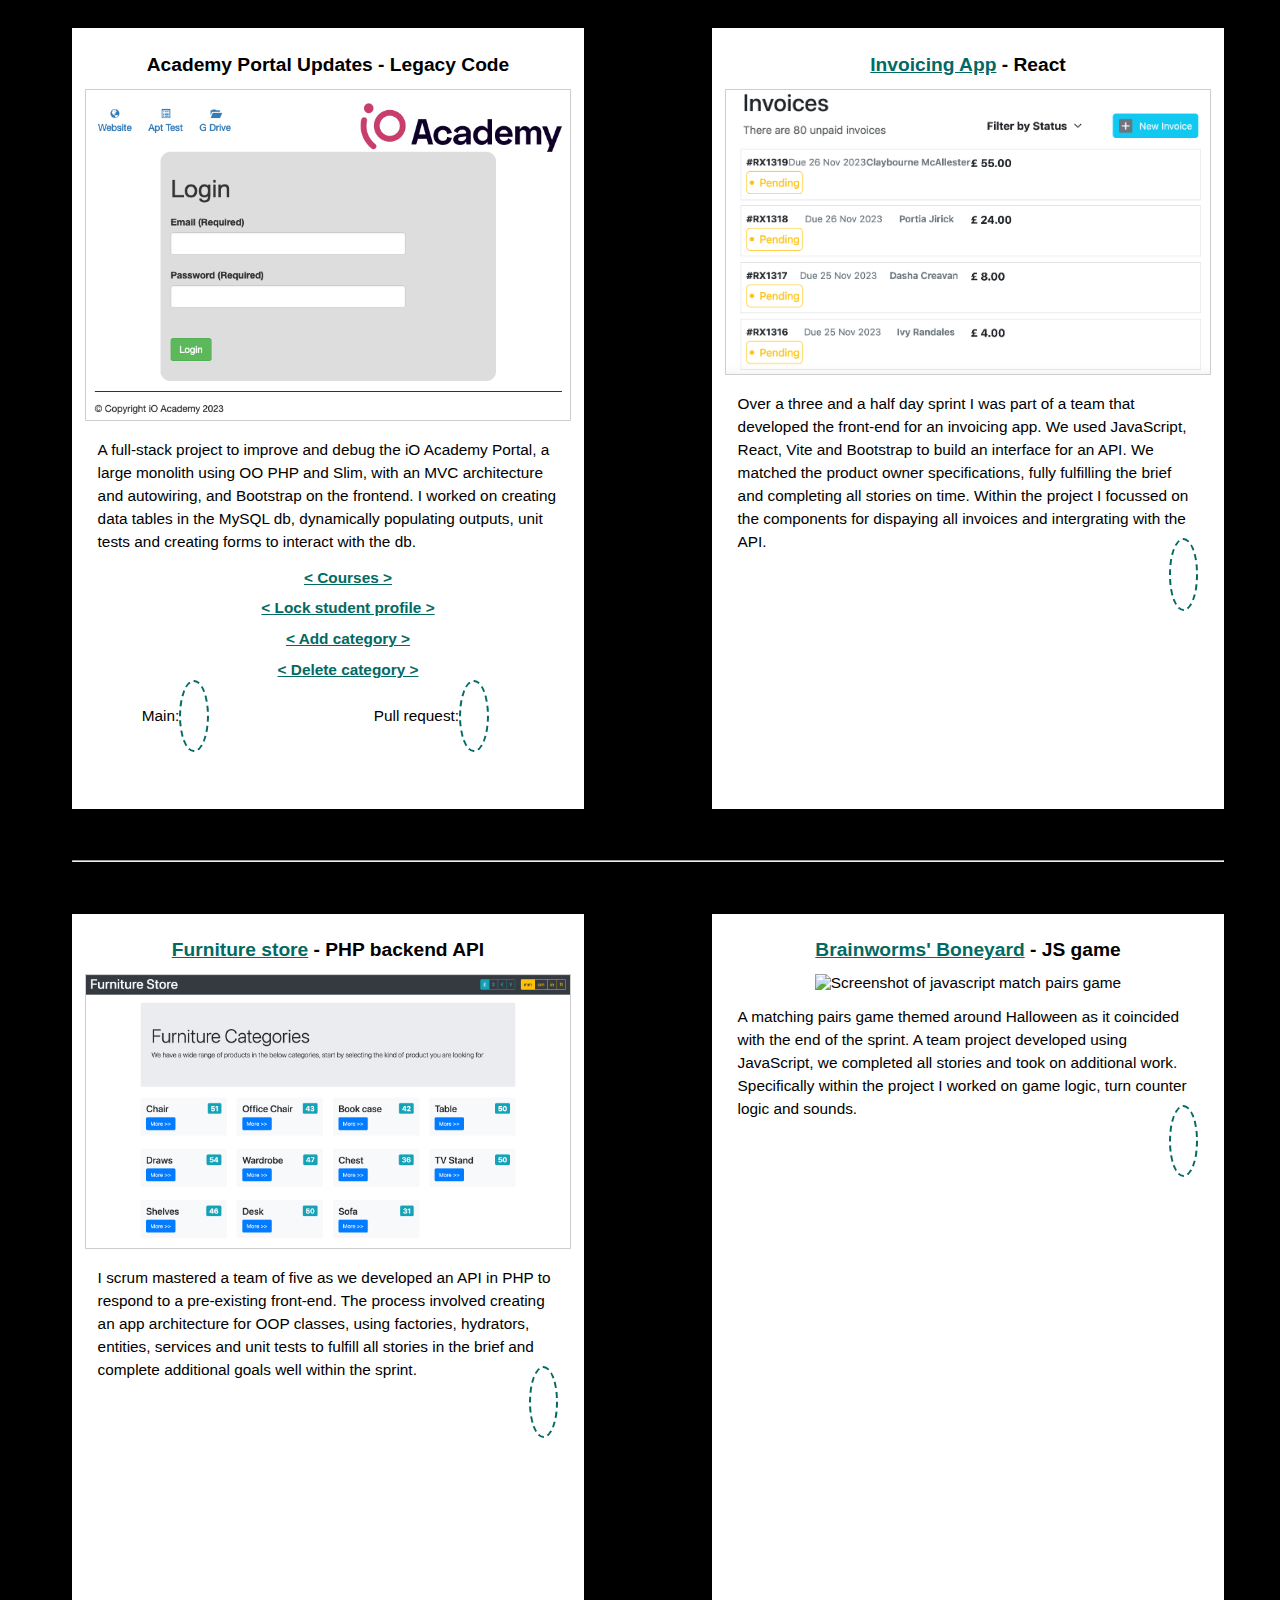
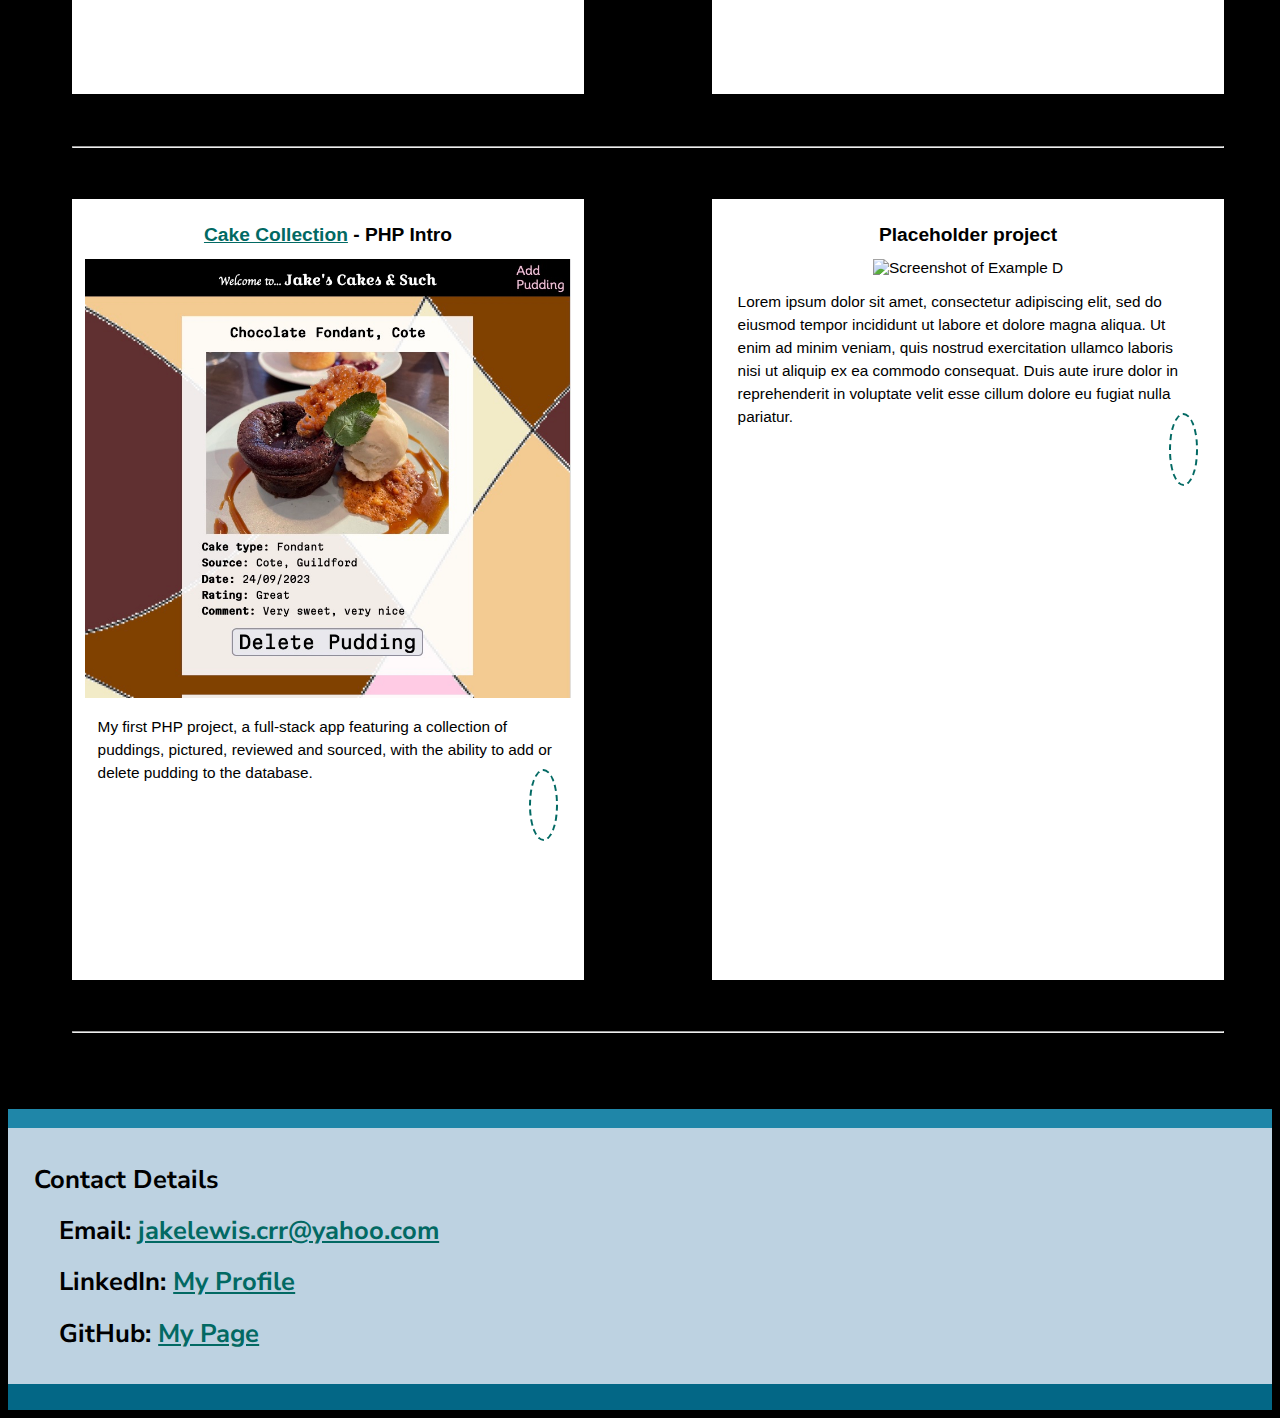
==== commit 40f85b17: "fixed typo and css" ====
--- a/index.html
+++ b/index.html
@@ -46,8 +46,8 @@
     </div>
 </div>
 
-<div id="pfolio-headbox">
-    <h2>My Projects - individual</h2>
+<div class="pfolio-headbox">
+    <h2>My Projects - Individual</h2>
 </div>
 
 <div class="pfolio-boxes-container">
@@ -78,7 +78,7 @@
     <hr class="box-separation no-mobile-display">
 </div>
 
-<div id="pfolio-headbox">
+<div class="pfolio-headbox">
     <h2>My Projects - iO Academy</h2>
 </div>
 
--- a/css/styles.css
+++ b/css/styles.css
@@ -120,7 +120,7 @@
     font-family: 'courgette', serif;
 }
 
-#pfolio-headbox {
+.pfolio-headbox {
     width: 100vw;
     display: flex;
     align-items: center;
@@ -132,7 +132,7 @@
     margin-bottom: 1.5vw;
 }
 
-#pfolio-headbox h2 {
+.pfolio-headbox h2 {
     margin: 0;
 }
 
@@ -327,11 +327,11 @@
         margin: 1vw;
     }
 
-    #pfolio-headbox {
+    .pfolio-headbox {
         margin-bottom: 2vw;
     }
 
-    #pfolio-headbox h2 {
+    .pfolio-headbox h2 {
         padding-bottom: 1vw;
         border-bottom: 1px solid rgb(184 237 236);
     }
